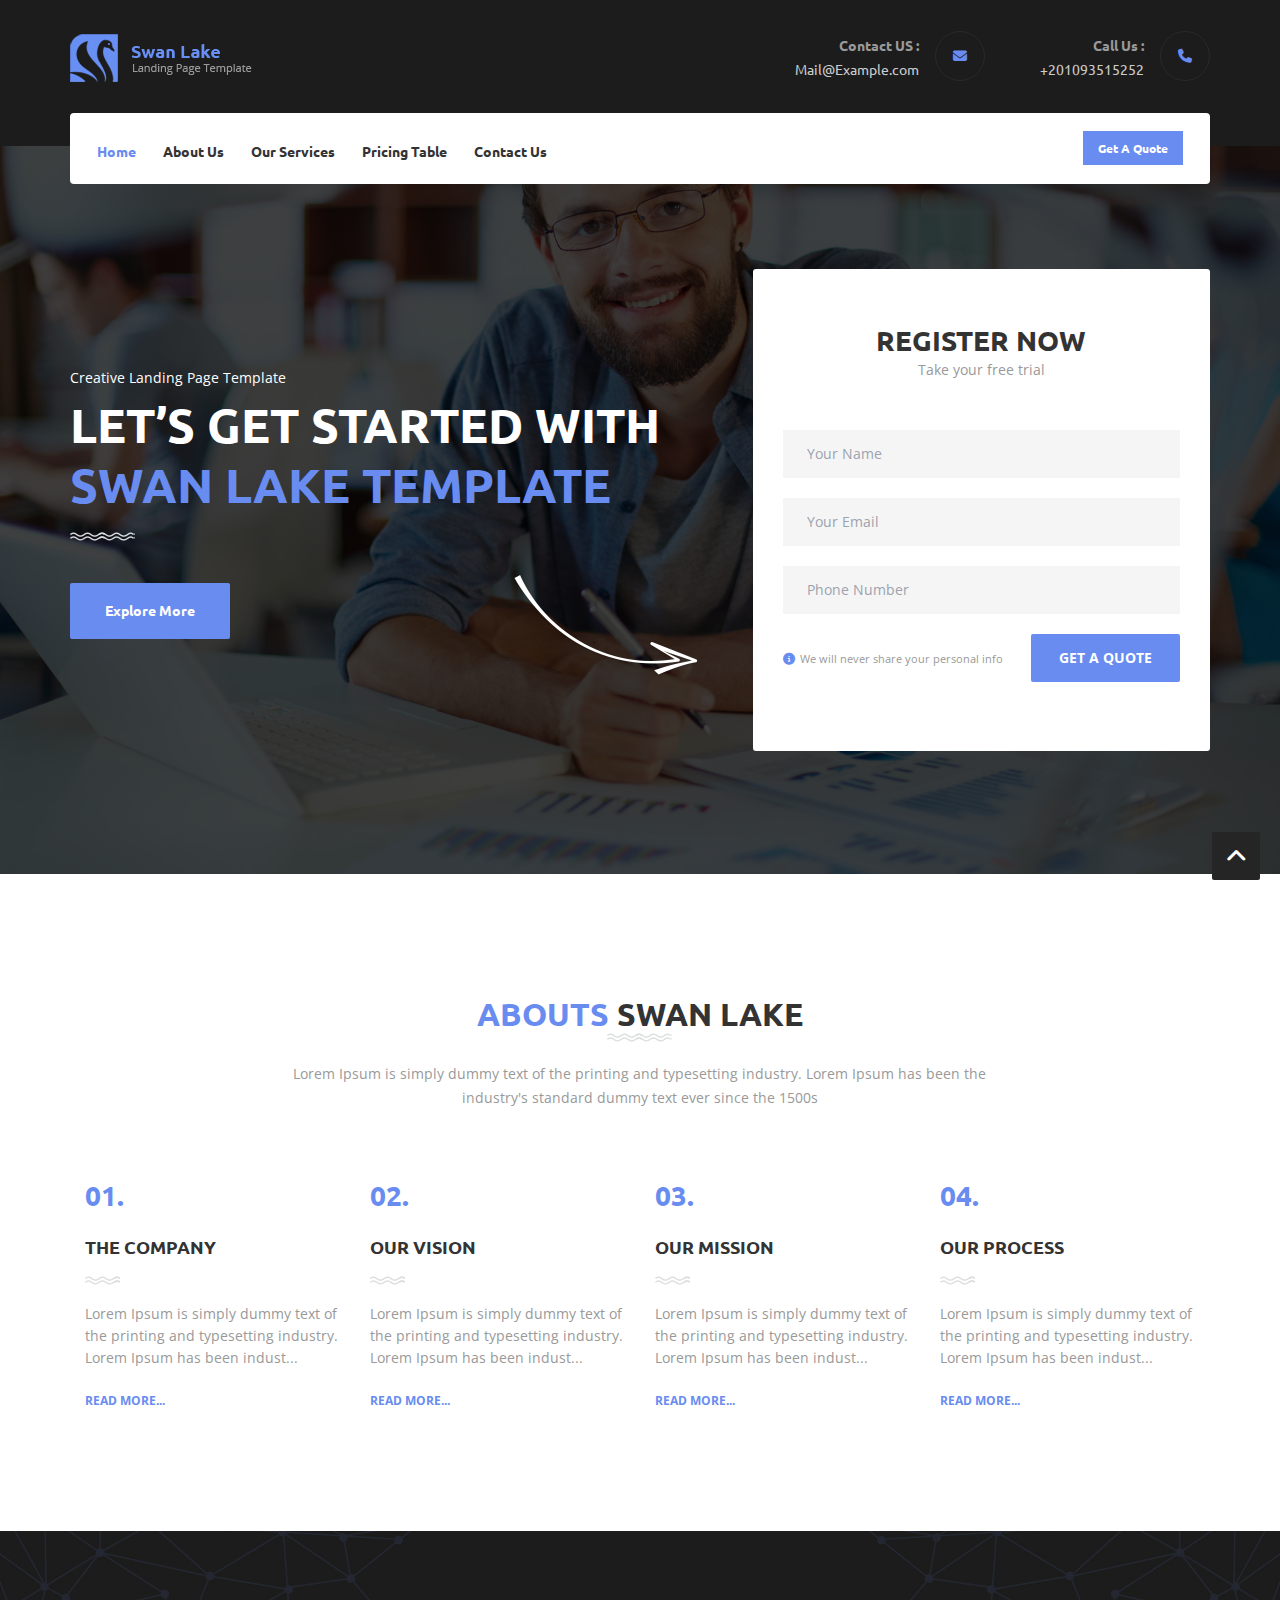
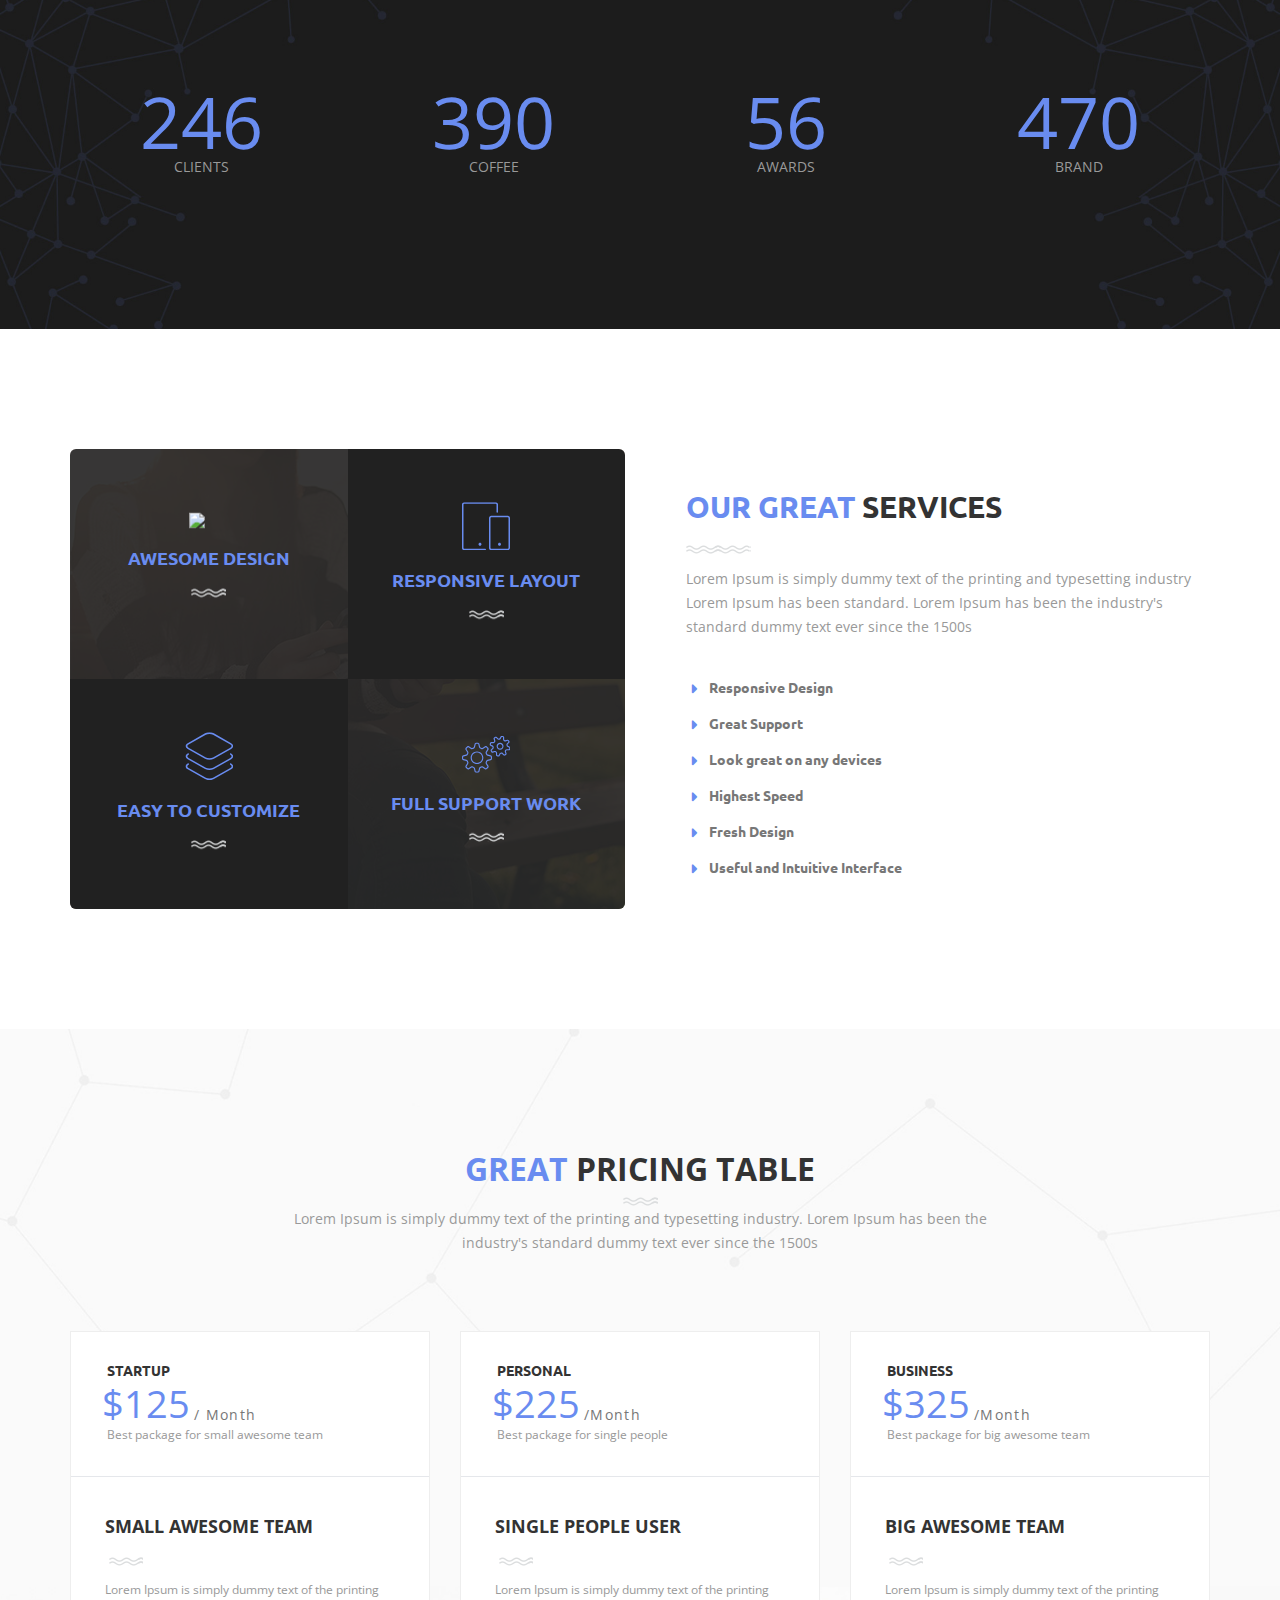
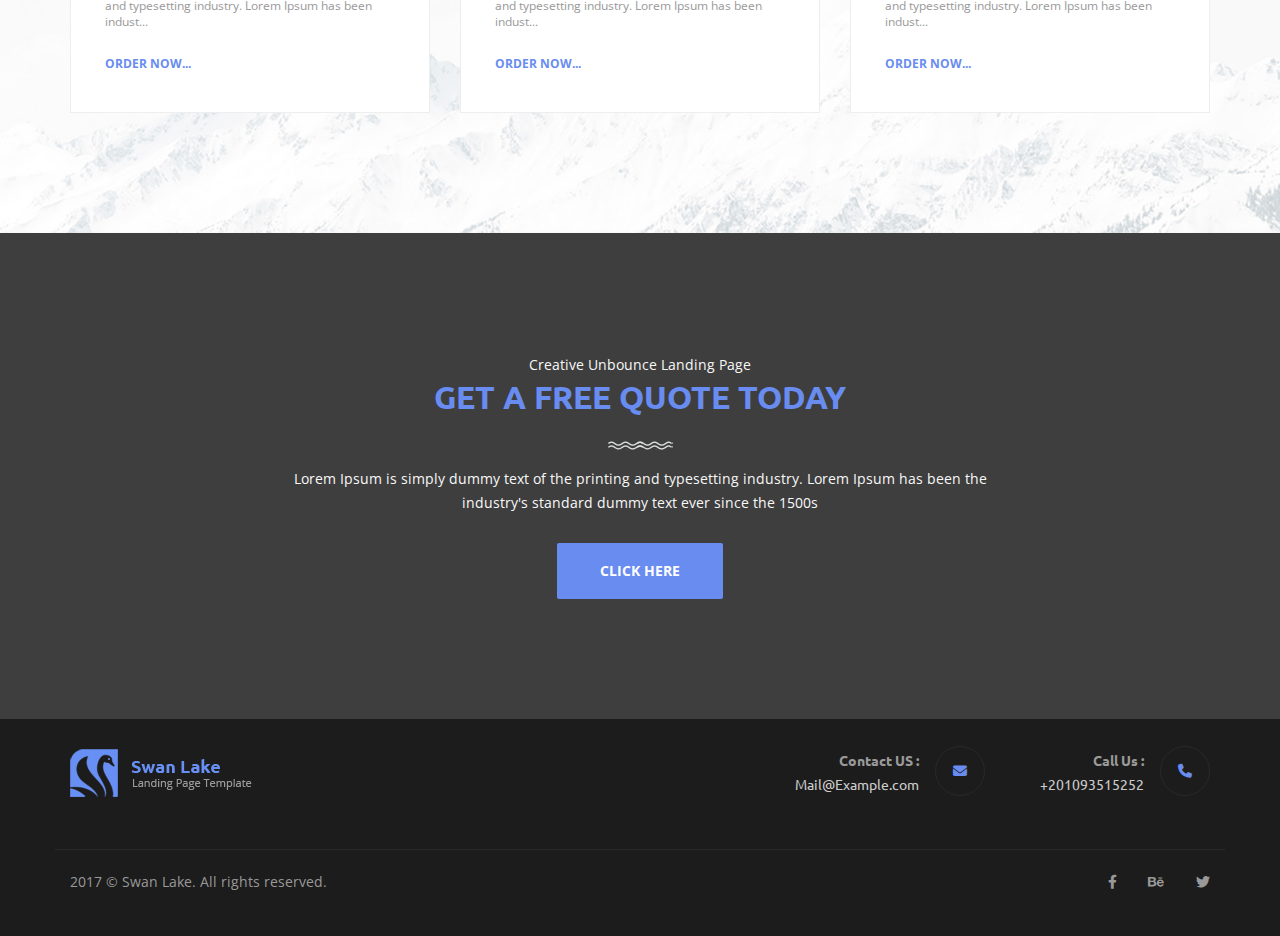
==== index.html @ c81746c4 "first commit" ====
<!DOCTYPE html>
<html lang="en">
<head>
    <meta charset="UTF-8">
    <meta http-equiv="X-UA-Compatible" content="IE=edge">
    <meta name="viewport" content="width=device-width, initial-scale=1.0">
    <link rel="stylesheet" href="https://fonts.googleapis.com/css?family=Open+Sans:400,600,700%7cUbuntu:400,700">
    <link rel="stylesheet" href="style/tailwindcss.css">
    <link rel="stylesheet" href="./fontasome/css/all.min.css">
    <title>Document</title>
    <style>
        /* .container{
        width: 77%;
        margin: 0 auto;

    }  */
    @media (min-width: 992px){
        .container{
            width: 970px;
        }
    }
    @media (min-width: 1200px){
.container {
    width: 1170px;
}
}
         #section1 {
            background-image: url(./images/background.jpg);
            background-size: cover;
            background-repeat: no-repeat;
            background-position: center;
            background-attachment: fixed;
        }
        .divider{
            background-image: url(./images/divider2.png);
            /* width: 65px;
            height: 10px;
            display: block; */
        }
        #span{
            background-image: url(./images/arrow.png);
            background-size: cover;
            background-repeat: no-repeat;
            background-position: center;
            
        }
        #div1 {
            background-image: url(./images/img04.jpg);
            background-size: cover;
            background-repeat: no-repeat;
            background-position: center;
        }
        #sec4{
            background-image: url('./images/img03.jpg');

        }
        #section5{
            background-image: url(./images/img02.jpg);
            background-size: cover;
            background-repeat: no-repeat;
            background-position: center;
        }
        #section6{
            background-image: url(./images/img01.jpg);
            background-size: cover;
            background-repeat: no-repeat;
            background-position: center;
            
        }
          li:hover .box {
	
	transform: translateY(-67%);
}

li:hover .icoomn{
	opacity: 0;
	
	transform: translateY(-62%);
}

 li:hover .boxp {
	opacity: 1;
	
	transform: translateY(0);
}

    </style>
</head>
<body>
    <header class="md:relative z-[2] md:pt-[34px]  md:pb-28  bg-hedercolor fixed top-0 left-0 right-0  py-5 ">
<div class="container   mx-auto px-[15px]    ">
    <div class="mx-[-15px]">
        <div  class="md:w-1/3 w-full relative px-[15px] float-left ">
            <div class="float-left">
                <a class="text-color1"><img src="./images/logo.png" class="max-w-full h-auto"></a>
            </div>
            <a href="" id="navicon" class="inline-block w-[45px] h-[40px] mt-[10px] text-2xl rounded-sm text-center border border-solid border-color7 transition-all float-right text-color1  md:hidden">
                <i class="fa fa-bars"></i>
            </a>
           
        </div>
        <div class="w-2/3 relative px-[15px] float-left ">
            <ul class="text-right font-Ubuntu m-0 pl-0 hidden md:block">
                <li class="relative pr-[8.8%] pl-[7%] inline-block">
                    <p 
                    class="w-[50px] h-[50px] absolute right-0 top-[-3px]   rounded-[560%] border-[1px] border-solid border-[#292929] text-center pt-3 ">
                    <i class="fa fa-envelope main-color text-color1 "> </i></p>

                <p class="text-color2 font-bold">Contact US :</p>
                <a href="mailto:Mail@Example.com" class="text-color3">Mail@Example.com</a>
                    
                    
                </li>
                <li class="relative pr-[8.8%] pl-[7%] inline-block">
                    <p
                                class="w-[50px] h-[50px] rounded-[560%] border-[1px] border-solid border-[#292929] absolute right-0 top-[-3px] text-center pt-3">
                                <i class="fa fa-phone main-color text-color1   "></i></p>

                            <p class="text-color2 font-bold">Call Us :</p>
                            <a href="tel:+201093515252" class="text-color3">+201093515252</a>
                </li>
            </ul>
        </div>
    </div>
</div>
<nav class="absolute left-0 right-0 bottom-[-38px]  transition-all font-Ubuntu hidden md:block ">
    <div class="container mx-auto px-[15px] ">
        <div class="mx-[-15px] ">
            <div class="float-left w-[100%]  relative px-[15px]  ">
                <ul
                    class="bg-color4 py-5  m-0 flex flex-nowrap  text-[14px] font-bold rounded-[4px] overflow-hidden ">
                    <li class="text-color1 pt-[7px] pl-[27px] "><a href="#"
                            class="transition-all bg-transparent">Home</a></li>
                    <li class="pt-[7px] pl-[27px] text-color5 hover:text-color1"><a href="#sect2">About Us</a></li>
                    <li class="pt-[7px] pl-[27px] text-color5 hover:text-color1"><a href="#section4">Our Services</a></li>
                    <li class="pt-[7px] pl-[27px] text-color5 hover:text-color1"><a href="#section5">Pricing Table</a></li>
                    <li class="pt-[7px] pl-[27px] text-color5 hover:text-color1"><a href="mailto:Mail@Example.com"
                            class="">Contact Us</a></li>
                    <button class="ml-auto mr-[27px] text-[12px] rounded-sm  text-color4 hover:text-color1"><a href="#"
                            class="px-[15px] py-[9px] bg-color1 hover:bg-black transition-all">Get A Quote</a></button>
                </ul>
            </div>
        </div>
    </div>
</nav>

<nav id="mobilemenu" class="hidden absolute left-[-15px] right-[-15px] bottom-auto top-full h-[300px] transition-all font-Ubuntu overflow-y-auto  max-h-screen overflow-hidden ">
    <div class="  px-[15px] ">
        <div class="mx-[-15px] ">
            <div class="float-left w-[100%]  relative px-[15px]  ">
                <ul
                    class="bg-color4     text-[14px] font-bold  overflow-hidden ">
                    <li class="text-[#698cf0] mb-5 "><a href="#"
                            class="transition-all bg-transparent py-3 px-5">Home</a></li>
                    <li class="block align-middle text-color5 mb-5"><a href="" class="py-3 px-5">About Us</a></li>
                    <li class="block align-middle text-color5 mb-5"><a href="" class="py-3 px-5">Our Services</a></li>
                    <li class="block align-middle text-color5 mb-5"><a href="" class="py-3 px-5">Pricing Table</a></li>
                    <li class="block align-middle text-color5 mb-5"><a href="mailto:Mail@Example.com"
                            class="py-3 px-5">Contact Us</a></li>
                    <button class=" w-full text-[12px] uppercase rounded-sm  text-color4 hover:text-color1 block"><a href="#"
                            class="px-[15px] py-[9px] bg-color1 hover:bg-black transition-all block rounded-sm">Get A Quote</a></button>
                </ul>
            </div>
        </div>
    </div>
</nav>
                 
    </header>
    <script>
        const but = document.getElementById('navicon');
        const menu = document.getElementById('mobilemenu');
        but.addEventListener('click', () => {
            menu.classList.toggle('hidden');
        });
    </script>
        <main class="w-full overflow-hidden relative ">
            <section id="section1" class=" relative md:py-[220px] pb-[90px] pt-44 overflow-hidden ">
                <span class=" absolute top-0 right-0 bottom-0 left-0 opacity-75 pointer-events-none bg-[#000] "></span>
                <div class="container mx-auto   px-[15px]  block">
                    <div class="mx-[-15px] ">
                        <div class=" md:w-[58.3333333333%] w-[100%] relative px-[15px] float-left ">
                            <span class="mb-1  text-white block">Creative Landing Page Template</span>
                            <h1 class="uppercase mb-[18px]  text-white font-Ubuntu md:text-[48px] font-bold md:leading-[60px] leading-10">Let’s get started with <span
                                    class="text-color1">Swan Lake Template</span> </h1>
                             <span class="divider  align-top h-[10px] w-[65px] mb-[41px] inline-block"></span> 
                        <button class="block h-14 w-40 bg-color1 hover:bg-black rounded-sm " ><a href="#" class="    text-color4  font-bold font-Ubuntu ">Explore More</a></button>
                            
                            <span id="span"  class="md:block hidden absolute right-[40px] bottom-[-39px] w-[185px] h-[103px] "></span>  
                        </div>

                    
                
                <div class="md:w-[41.6666666667%] w-full   px-[15px]  float-left relative  ">
                    <section id="section2"
                        class=" mt-[80px]  pt-10 pb-12 px-5 rounded-[3px] text-center bg-color4 md:pt-[56px] md:pb-[69px] md:px-[30px]  md:my-[-97px]">
                        <h2 class="uppercase  font-Ubuntu mb-[3px] text-[28px] leading-[30px] text-color5 font-bold">
                            register now</h2>
                        <span class="mb-12 block">Take your free trial</span>
                        <form action="" class="text-start ">
                            <fieldset>
                                <div class="mb-5"><input type="text" placeholder="Your Name" id="name"
                                        class="outline-none h-12 text-color2 py-2 px-6 bg-color6 border-[#eee] w-full">
                                </div>
                                <div class="mb-5"><input type="email" id="email" placeholder="Your Email"
                                        class="outline-none h-12 text-color2 py-2 px-6 bg-color6 border-[#eee] w-full">
                                </div>
                                <div class="mb-5"><input type="tel" id="phone" placeholder="Phone Number"
                                        class="outline-none h-12 text-color2 py-2 px-6 bg-color6 border-[#eee] w-full">
                                </div>
                                <!-- <div class="text-[11px] relative font-600 mb-5 bg-color1 pt-[15px] pr-[5px] pb-[13px] pl-[50px] text-color4">
                                    Thank you for your submission :)
                                </div> -->
                                <span class="pb-[10px] md:pb-[5px] text-[11px] block md:float-left md:pt-[16px] "><i
                                        class="fa fa-info-circle main-color text-[12px] mr-0.5 text-color1"></i> We will
                                    never share your personal info</span>
                                <button
                                    class="float-right py-3 px-7  opacity-100 bg-color1 hover:bg-black text-color4 rounded-sm font-bold md:inline-block"><a
                                        href="#">GET A QUOTE</a></button>
    
    
    
                            </fieldset>
                        </form>
                    
                    </section>
                </div>
                    </div>
                </div>

            </section>
            <section  id="sect2" class="pb-[60px] pt-[120px]">
                <div class="container mx-auto px-[15px]">
                    <div class="mb-[76px] mx-[-15px]  ">
                        <div class="md:w-[67%] w-full mx-auto relative px-[15px] text-center min-h-[1] ">
                            <h2 class="mb-[18px] uppercase text-color1  font-bold font-Ubuntu ">abouts<span class=" text-color5"> Swan
                                    LAke</span></h2>
                            <span class="divider mx-auto mb-[19px] block mt-[-19px]  w-[65px] h-[10px]"></span>
                            <p class="text-color2 font-sans">Lorem Ipsum is simply dummy text of the printing and
                                typesetting industry. Lorem Ipsum has been the industry's standard dummy text ever since the
                                1500s</p>
                        </div>
                    </div>
                    <div class="px-[-15px] flex flex-wrap md:flex-nowrap">
                        <div class="md:w-1/4 w-full  leading-[22px] pb-[60px] relative px-[15px]">
                            <span
                                class="block mb-[34px] font-bold text-[28px] leading-[17px] font-Ubuntu text-color1">01.</span>
                            <span
                                class="block mb-[19px] text-color5 font-bold text-[18px] leading-[20px] font-Ubuntu uppercase">the
                                company</span>
                            <span class="divider w-[35px] h-[10px] mb-[17px] block"></span>
                            <p class="mb-[20px] text-color2 font-sans">Lorem Ipsum is simply dummy text of the printing and
                                typesetting industry. Lorem Ipsum has been indust...</p>
                            <a href="#" class="text-color1 font-bold text-[12px] leading-[20px] uppercase ">READ MORE...</a>
                        </div>
                        <div class="md:w-1/4 w-full  leading-[22px] pb-[60px] relative px-[15px]">
                            <span
                                class="block mb-[34px] font-bold text-[28px] leading-[17px] font-Ubuntu text-color1">02.</span>
                            <span
                                class="block mb-[19px] text-color5 font-bold text-[18px] leading-[20px] font-Ubuntu uppercase">our
                                vision</span>
                                <span class="divider w-[35px] h-[10px] mb-[17px] block"></span>
                            <p class="mb-[20px] text-color2 font-sans">Lorem Ipsum is simply dummy text of the printing and
                                typesetting industry. Lorem Ipsum has been indust...</p>
                            <a href="#" class="text-color1 font-bold text-[12px] leading-[20px] uppercase">READ MORE...</a>
                        </div>
                        <div class="md:w-1/4 w-full  leading-[22px] pb-[60px] relative px-[15px]">
                            <span
                                class="block mb-[34px] font-bold text-[28px] leading-[17px] font-Ubuntu text-color1">03.</span>
                            <span
                                class="block mb-[19px] text-color5 font-bold text-[18px] leading-[20px] font-Ubuntu uppercase">Our
                                mission</span>
                                <span class="divider w-[35px] h-[10px] mb-[17px] block"></span>
                            <p class="mb-[20px] text-color2 font-sans">Lorem Ipsum is simply dummy text of the printing and
                                typesetting industry. Lorem Ipsum has been indust...</p>
                            <a href="#" class="text-color1 font-bold text-[12px] leading-[20px] uppercase ">READ MORE...</a>
                        </div>
                        <div class="md:w-1/4 w-100%  leading-[22px] pb-[60px] relative px-[15px]">
                            <span
                                class="block mb-[34px] font-bold text-[28px] leading-[17px] font-Ubuntu text-color1">04.</span>
                            <span
                                class="block mb-[19px] text-color5 font-bold text-[18px] leading-[20px] font-Ubuntu uppercase">our
                                process</span>
                                <span class="divider w-[35px] h-[10px] mb-[17px] block"></span>
                            <p class="mb-[20px] text-color2 font-sans">Lorem Ipsum is simply dummy text of the printing and
                                typesetting industry. Lorem Ipsum has been indust...</p>
                            <a href="#" class="text-color1 font-bold text-[12px] leading-[20px] uppercase">READ MORE...</a>
                        </div>
                    </div>
                </div>
            </section>
            <div id="div1" class=" text-center  py-[120px]">
                <div class="container mx-auto px-[15px] pt-[30px]">
                    <div class="mx-[-15px] flex flex-wrap md:flex-nowrap">
                        <div class=" md:w-1/4 w-full pb-[30px]">
                            <span class="block md:text-[72px] text-5xl md:leading-[80px] leading-[60px] mb-[-6px] text-color1">246</span>
                            <span class="block uppercase">clients</span>
                        </div>
                        <div class="md:w-1/4 w-full  pb-[30px]">
                            <span class="block md:text-[72px] text-5xl md:leading-[80px] leading-[60px] mb-[-6px] text-color1">390</span>
                            <span class="block uppercase">coffee</span>
                        </div>
                        <div class="md:w-1/4 w-full pb-[30px]">
                            <span class="block md:text-[72px] text-5xl md:leading-[80px] leading-[60px] mb-[-6px] text-color1">56</span>
                            <span class="block uppercase">Awards</span>
                        </div>
                        <div class="md:w-1/4 w-full pb-[30px]">
                            <span class="block md:text-[72px] text-5xl md:leading-[80px] leading-[60px] mb-[-6px] text-color1">470</span>
                            <span class="block uppercase">Brand</span>
                        </div>
                    </div>
                </div>
            </div>
            <section id="section4" class="pt-[120px] pb-[60px] overflow-hidden">
                <div class="container mx-auto px-[15px]  ">
                    <div class="mx-[-15px] ">
                        <div class="md:w-1/2 w-full float-right pb-16  ">
                            <div class="pl-[8.5%] md:pt-10 md:pl-[7.8%]  ">
                                <header class="mb-[37px] ">
                                    <h2 class="mb-5 uppercase text-color5 font-Ubuntu text-3xl font-700 "><span class="text-color1">our Great</span> services</h2>
                                    <span class="divider  mb-3 block  w-[65px] h-[10px]"></span>
                                    <p class="text-[#999] font-[14px] leading-[1.714] font-Open Sans">Lorem Ipsum is simply dummy text of the printing and typesetting industry Lorem Ipsum has been standard. Lorem Ipsum has been the industry's standard dummy text ever since the 1500s</p>
                                    
                                </header>
                                <ul class="text-[#777] font-bold font-Ubuntu mb-3 ">
                                    <li class="text-[#777] font-bold font-Ubuntu mb-3"><i class="fa fa-caret-right main-color mr-3 ml-1 align-middle text-color1"></i>Responsive Design</li>
                                    <li class="text-[#777] font-bold font-Ubuntu mb-3"><i class="fa fa-caret-right main-color mr-3 ml-1 align-middle text-color1"></i>Great Support</li>
                                    <li class="text-[#777] font-bold font-Ubuntu mb-3"><i class="fa fa-caret-right main-color mr-3 ml-1 align-middle text-color1"></i>Look great on any devices</li>
                                    <li class="text-[#777] font-bold font-Ubuntu mb-3"><i class="fa fa-caret-right main-color mr-3 ml-1 align-middle text-color1"></i>Highest Speed</li>
                                    <li class="text-[#777] font-bold font-Ubuntu mb-3"><i class="fa fa-caret-right main-color mr-3 ml-1 align-middle text-color1"></i>Fresh Design</li>
                                    <li class="text-[#777] font-bold font-Ubuntu mb-3"><i class="fa fa-caret-right main-color mr-3 ml-1 align-middle text-color1"></i>Useful and Intuitive Interface</li>
                                </ul>
                            </div>
                        </div>
                        <div class="w-full md:w-1/2 pb-[60px] relative px-[15px] float-left ">
                            <ul id="sec4"  class="rounded-md overflow-hidden md:grid md:grid-cols-2">
                                <li class="bg-bageground1 w-full h-[230px] relative overflow-hidden float-left">
                                    <div class="box absolute left-0 right-0 top-1/2 translate-y-[-32%] transition-all duration-[3s] text-center ">
                                        <img src="./images/document.svg" class="w-10 mx-auto mb-4 icoomn" >
                                        <span class="block text-color1 font-bold font-Ubuntu text-lg uppercase mb-4 ">Awesome Design</span>
                                        <span class="divider w-[35px] h-[10px] mx-auto block"></span>
                                        <p class="text-[#777] max-w-[90%]  mt-[15px] mx-auto leading-5 translate-y-1/2 opacity-0 boxp ">Lorem ipsum dolor sit amet, consectetur adipiscing elit, sed do eiusmod ever since the 1500s.</p>
    
    
                                    </div>
                                </li>
                                <li class="bg-bageground2 w-full h-[230px] relative overflow-hidden hover:cursor-pointer">
                                    <div class="box absolute left-0 right-0 top-1/2  translate-y-[-32%] transition-all duration-[3s] text-center  ">
                                        <img src="./images/mobile.svg" class="w-12 mx-auto mb-4 icoomn" >
                                        <span class="block text-color1 font-bold font-Ubuntu text-lg uppercase mb-4">Responsive Layout</span>
                                        <span class="divider w-[35px] h-[10px] mx-auto block"></span>
                                        <p class="text-[#777] max-w-[90%]  mt-[15px] mx-auto leading-5 translate-y-1/2 opacity-0 boxp">Lorem ipsum dolor sit amet, consectetur adipiscing elit, sed do eiusmod ever since the 1500s.</p>
                                        
    
                                    </div>
                                </li>
                                <li class="bg-bageground2 w-full h-[230px] relative overflow-hidden">
                                    <div class="box absolute left-0 right-0 top-1/2 translate-y-[-32%] transition-all duration-[3s] text-center  ">
                                        <img src="./images/layers1.svg" class="w-12 mx-auto mb-4 icoomn " >
                                        <span class="block text-color1 font-bold font-Ubuntu text-lg uppercase mb-4">Easy to Customize</span>
                                        <span class="divider w-[35px] h-[10px] mx-auto block"></span>
                                        <p class="text-[#777] max-w-[90%]  mt-[15px] mx-auto leading-5 opacity-0 translate-y-1/2 boxp ">Lorem ipsum dolor sit amet, consectetur adipiscing elit, sed do eiusmod ever since the 1500s.</p>
                                        
    
                                    </div>
                                </li>
                                <li class="bg-bageground1   w-full h-[230px] relative overflow-hidden">
                                    <div class="box absolute left-0 right-0 top-1/2   translate-y-[-32%] transition-all duration-[3s] text-center  ">
                                        <img src="./images/gears.svg" class="w-12 mx-auto mb-4 icoomn" >
                                        <span class="block text-color1 font-bold font-Ubuntu text-lg uppercase mb-4 ">Full Support work</span>
                                        <span class="divider w-[35px] h-[10px] mx-auto block"></span>
                                        <p class="text-[#777] max-w-[90%] translate-y-1/2  opacity-0 mt-[15px] mx-auto leading-5 boxp ">Lorem ipsum dolor sit amet, consectetur adipiscing elit, sed do eiusmod ever since the 1500s.</p>
                                        
                                    </div>
                                </li>
    
                            </ul>
                        </div>
                    </div>
                </div>
            </section> 
            <section id="section5" class="pt-[120px] pb-[60px] overflow-hidden block">
                <div class="container mx-auto px-[15px]  ">
                    <header  class="mx-[-15px] mb-[76px]">
                        <div class="w-full text-center relative px-[15px] md:w-2/3 md:mx-auto">
                            <h2 class="mb-[18px] text-color5 uppercase"><span class="text-color1">Great</span> Pricing Table</h2>
                            <span class="mx-auto divider w-[35px] h-[10px]  block mt-[-10px]"></span>
                            <p class="text-color2 font-sans text-[14px]">Lorem Ipsum is simply dummy text of the printing and typesetting industry. Lorem Ipsum has been the industry's standard dummy text ever since the 1500s</p>
                        </div>
                    </header>
                    <div class="mx-[-15px]">
                        <div  class="pb-[60px] w-full relative px-[15px] float-left  md:w-1/3">
                            <div class="bg-color4 border-[1px] border-solid border-[#eee]">
                                
                                    <header class="text-xs text-[#777] pt-[30px] px-[10%] pb-[33px]">
                                        <strong class="text-color5 block text-[14px] uppercase font-bold font-Ubuntu">Startup</strong>
                                        <span class="block text-[14px] mb-1"><span class="text-[38px] leading-[50px] inline-block align-middle mr-1 mb-[-5px] ml-[-5px] text-color1" >$125</span><span class="align-bottom inline-block tracking-widest text-[14px]"> / Month</span></span>
                                        <p class="text-color2">Best package for small awesome team</p>
                                    </header>
                                <div class="border-t-[1px] border-solid border-top-[#eee] leading-[22px] py-[38px] px-[9.4%]">
                                    <h3 class="mb-5">Small awesome team</h3>
                                    <span  class="divider mb-[15px] ml-1 w-[34px] h-[10px] block leading-[22px]"></span>
                                    <p class="text-color2 text-xs mb-[22px]" >Lorem Ipsum is simply dummy text of the printing and typesetting industry. Lorem Ipsum has been indust...</p>
                                    <a href="#popup1" class="text-color1 font-bold text-[12px] leading-[20px] uppercase">order now...</a>
                                </div>
                                
                                
                            </div>
                        </div>
                        <div class="pb-[60px] w-full relative px-[15px] float-left  md:w-1/3">
                            <div class="bg-color4 border-[1px] border-solid border-[#eee]">
                                
                                    <header class="text-xs text-[#777] pt-[30px] px-[10%] pb-[33px]">
                                        <strong class="text-color5 block text-[14px] uppercase font-bold font-Ubuntu">personal</strong>
                                        <span class="block text-[14px] mb-1"><span class="text-[38px] leading-[50px] inline-block align-middle mr-1 mb-[-5px] ml-[-5px] text-color1">$225</span><span class="align-bottom inline-block tracking-widest text-[14px]"> /Month</span></span>
                                        <p  class="text-color2">Best package for single people</p>
                                    </header>
                                <div class="border-t-[1px] border-solid border-top-[#eee] leading-[22px] py-[38px] px-[9.4%]">
                                    <h3 class="mb-5">single people User</h3>
                                    <span  class="divider mb-[15px] ml-1 w-[34px] h-[10px] block leading-[22px]"></span>
                                    <p class="text-color2 text-xs mb-[22px]">Lorem Ipsum is simply dummy text of the printing and typesetting industry. Lorem Ipsum has been indust...</p>
                                    <a href="#popup1" class="text-color1 font-bold text-[12px] leading-[20px] uppercase">order now...</a>
                                
                                </div>
                                
                            </div>
                        </div>
                        <div class="pb-[60px] w-full relative px-[15px] float-left md:w-1/3 ">
                            <div class="bg-color4 border-[1px] border-solid border-[#eee]" >
                                
                                    <header class="text-xs text-[#777] pt-[30px] px-[10%] pb-[33px]">
                                        <strong class="text-color5 block text-[14px] uppercase font-bold font-Ubuntu">Business</strong>
                                        <span class="block text-[14px] mb-1"><span class="text-[38px] leading-[50px] inline-block align-middle mr-1 mb-[-5px] ml-[-5px] text-color1">$325</span><span class="align-bottom inline-block tracking-widest text-[14px]"> /Month</span></span>
                                        <p  class="text-color2">Best package for big awesome team</p>
                                    </header>
                                <div class="border-t-[1px] border-solid border-top-[#eee] leading-[22px] py-[38px] px-[9.4%]">
                                    <h3 class="mb-5">big awesome team</h3>
                                    <span  class="divider mb-[15px] ml-1 w-[34px] h-[10px] block leading-[22px]"></span>
                                    <p class="text-color2 text-xs mb-[22px]">Lorem Ipsum is simply dummy text of the printing and typesetting industry. Lorem Ipsum has been indust...</p>
                                    <a href="#popup1" class="text-color1 font-bold text-[12px] leading-[20px] uppercase">order now...</a>
                                
                                </div>
                                
                            </div>
                        </div>
                    </div>
                </div>
            </section>
            <section id="section6" class="bg-[#f8f8f8] text-[#f8f8f8]  relative py-[120px] bg-fixed overflow-hidden ">
                <span class=" absolute top-0 right-0 bottom-0 left-0 opacity-75 pointer-events-none bg-black "></span>
                <div  class="container mx-auto px-[15px] ">
                    <div class="mx-[-15px]">
                        <div class="relative px-[15px] md:w-4/6  text-center min-h-[1px] md:float-left md:left-[16.6666666667%]">
                            <span class="text-center block  text-[14px]">Creative Unbounce Landing Page</span>
                            <h2 class="uppercase text-center font-Ubuntu mb-6 ">get a free Quote today</h2>
                            <span class="divider mx-auto mb-4 w-[65px] h-[10px]  text-center block"></span>
                            <p class="mb-[28px]">Lorem Ipsum is simply dummy text of the printing and typesetting industry. Lorem Ipsum has been the industry's standard dummy text ever since the 1500s</p>
                            <button class="py-[16px] px-[43px] bg-color1 hover:bg-black  text-color4 rounded-sm font-bold uppercase overflow-visible transition-all "><a href="#">Click here</a></button>
    
                        </div>
                    </div>
                </div>
            </section> 
        </main>
<footer class="w-full overflow-hidden relative py-[30px] bg-[#1c1c1c]">
    <div class="container mx-auto px-[15px]">
        <div class="mx-[-15px]">
            <div  class="md:w-1/3 w-full relative px-[15px] float-left ">
                <div class="float-left md:pr-[8.8%]">
                    <a class="text-color1"><img src="./images/logo.png" class="max-w-full h-auto"></a>
                </div>
               
               
            </div>
            <div class="w-2/3 relative px-[15px] float-left ">
                <ul class="md:text-right text-left font-Ubuntu m-0 md:pl-0 pt-10 md:pb-0 md:pt-0 pb-3">
                    <li class="relative md:pr-[8.8%] md:pl-[7%] px-[70px] pb-5 inline-block ">
                        <p
                        class="w-[50px] h-[50px] absolute md:right-0 left-0 right-auto  md:left-auto top-[-3px]   rounded-[560%] border-[1px] border-solid border-[#292929] text-center pt-3  ">
                        <i class="fa fa-envelope main-color text-color1 "> </i></p>
    
                    <p class="text-color2 font-bold">Contact US :</p>
                    <a href="mailto:Mail@Example.com" class="text-color3">Mail@Example.com</a>
                        
                        
                    </li>
                    <li class="relative md:pr-[8.8%] md:pl-[7%]   px-[70px] pb-5 inline-block">
                        <p
                                    class="w-[50px] h-[50px] rounded-[560%] border-[1px] md:left-auto border-solid border-[#292929] absolute md:right-0 left-0 right-auto top-[-3px] text-center pt-3">
                                    <i class="fa fa-phone main-color text-color1   "></i></p>
    
                                <p class="text-color2 font-bold">Call Us :</p>
                                <a href="tel:+201093515252" class="text-color3">+201093515252</a>
                    </li>
                </ul>
            </div>
        </div>

    </div>
    <div class="container mx-auto px-[15px] ">
     <div class="mx-[-15px]">
         <div class="w-full md:w-[50%] md:mt-8 pt-5 md:border-t border-solid border-[#292929] float-left relative px-[15px] inline-block">
                <p class="mb-3">2017 © Swan Lake. All rights reserved.</p>
                
         </div>
            <div class="w-full md:w-[50%] md:mt-8 pt-5 md:border-t border-solid border-[#292929] float-left relative px-[15px]  md:block hidden">
                <ul class="     text-right">
                    <li class="pl-[5%] inline-block"><a href="#" class=" hover:opacity-[3]  transition-all"><i class="fa-brands fa-facebook-f  inline-block hover:text-color4"></i> </a></li>
                        <li class="pl-[5%] inline-block"><a href="#" class=" hover:opacity-[3]  transition-all"><i class="fa-brands fa-behance  inline-block hover:text-color4"></i> </a></li>
                        <li class="pl-[5%] inline-block"><a href="#" class=" hover:opacity-[3]  transition-all"><i class="fa-brands fa-twitter  inline-block hover:text-color4"></i> </a></li>
                </ul>
            </div>
            
          
        </div>
        
    </div>



</footer>
        <span class="fa fa-angle-up opacity-100 fixed bottom-0 right-5 w-12 text-white h-12 z-[9999] text-2xl leading-[47px] translate-y-[-20px] pt-3 text-center rounded-sm bg-[#252525] inline-block"></span>
    
        

</body>
</html>
---- style/tailwindcss.css ----
/*
! tailwindcss v3.2.4 | MIT License | https://tailwindcss.com
*/

/*
1. Prevent padding and border from affecting element width. (https://github.com/mozdevs/cssremedy/issues/4)
2. Allow adding a border to an element by just adding a border-width. (https://github.com/tailwindcss/tailwindcss/pull/116)
*/

*,
::before,
::after {
  box-sizing: border-box;
  /* 1 */
  border-width: 0;
  /* 2 */
  border-style: solid;
  /* 2 */
  border-color: #e5e7eb;
  /* 2 */
}

::before,
::after {
  --tw-content: '';
}

/*
1. Use a consistent sensible line-height in all browsers.
2. Prevent adjustments of font size after orientation changes in iOS.
3. Use a more readable tab size.
4. Use the user's configured `sans` font-family by default.
5. Use the user's configured `sans` font-feature-settings by default.
*/

html {
  line-height: 1.5;
  /* 1 */
  -webkit-text-size-adjust: 100%;
  /* 2 */
  -moz-tab-size: 4;
  /* 3 */
  -o-tab-size: 4;
     tab-size: 4;
  /* 3 */
  font-family: ui-sans-serif, system-ui, -apple-system, BlinkMacSystemFont, "Segoe UI", Roboto, "Helvetica Neue", Arial, "Noto Sans", sans-serif, "Apple Color Emoji", "Segoe UI Emoji", "Segoe UI Symbol", "Noto Color Emoji";
  /* 4 */
  font-feature-settings: normal;
  /* 5 */
}

/*
1. Remove the margin in all browsers.
2. Inherit line-height from `html` so users can set them as a class directly on the `html` element.
*/

body {
  margin: 0;
  /* 1 */
  line-height: inherit;
  /* 2 */
}

/*
1. Add the correct height in Firefox.
2. Correct the inheritance of border color in Firefox. (https://bugzilla.mozilla.org/show_bug.cgi?id=190655)
3. Ensure horizontal rules are visible by default.
*/

hr {
  height: 0;
  /* 1 */
  color: inherit;
  /* 2 */
  border-top-width: 1px;
  /* 3 */
}

/*
Add the correct text decoration in Chrome, Edge, and Safari.
*/

abbr:where([title]) {
  -webkit-text-decoration: underline dotted;
          text-decoration: underline dotted;
}

/*
Remove the default font size and weight for headings.
*/

h1,
h2,
h3,
h4,
h5,
h6 {
  font-size: inherit;
  font-weight: inherit;
}

/*
Reset links to optimize for opt-in styling instead of opt-out.
*/

a {
  color: inherit;
  text-decoration: inherit;
}

/*
Add the correct font weight in Edge and Safari.
*/

b,
strong {
  font-weight: bolder;
}

/*
1. Use the user's configured `mono` font family by default.
2. Correct the odd `em` font sizing in all browsers.
*/

code,
kbd,
samp,
pre {
  font-family: ui-monospace, SFMono-Regular, Menlo, Monaco, Consolas, "Liberation Mono", "Courier New", monospace;
  /* 1 */
  font-size: 1em;
  /* 2 */
}

/*
Add the correct font size in all browsers.
*/

small {
  font-size: 80%;
}

/*
Prevent `sub` and `sup` elements from affecting the line height in all browsers.
*/

sub,
sup {
  font-size: 75%;
  line-height: 0;
  position: relative;
  vertical-align: baseline;
}

sub {
  bottom: -0.25em;
}

sup {
  top: -0.5em;
}

/*
1. Remove text indentation from table contents in Chrome and Safari. (https://bugs.chromium.org/p/chromium/issues/detail?id=999088, https://bugs.webkit.org/show_bug.cgi?id=201297)
2. Correct table border color inheritance in all Chrome and Safari. (https://bugs.chromium.org/p/chromium/issues/detail?id=935729, https://bugs.webkit.org/show_bug.cgi?id=195016)
3. Remove gaps between table borders by default.
*/

table {
  text-indent: 0;
  /* 1 */
  border-color: inherit;
  /* 2 */
  border-collapse: collapse;
  /* 3 */
}

/*
1. Change the font styles in all browsers.
2. Remove the margin in Firefox and Safari.
3. Remove default padding in all browsers.
*/

button,
input,
optgroup,
select,
textarea {
  font-family: inherit;
  /* 1 */
  font-size: 100%;
  /* 1 */
  font-weight: inherit;
  /* 1 */
  line-height: inherit;
  /* 1 */
  color: inherit;
  /* 1 */
  margin: 0;
  /* 2 */
  padding: 0;
  /* 3 */
}

/*
Remove the inheritance of text transform in Edge and Firefox.
*/

button,
select {
  text-transform: none;
}

/*
1. Correct the inability to style clickable types in iOS and Safari.
2. Remove default button styles.
*/

button,
[type='button'],
[type='reset'],
[type='submit'] {
  -webkit-appearance: button;
  /* 1 */
  background-color: transparent;
  /* 2 */
  background-image: none;
  /* 2 */
}

/*
Use the modern Firefox focus style for all focusable elements.
*/

:-moz-focusring {
  outline: auto;
}

/*
Remove the additional `:invalid` styles in Firefox. (https://github.com/mozilla/gecko-dev/blob/2f9eacd9d3d995c937b4251a5557d95d494c9be1/layout/style/res/forms.css#L728-L737)
*/

:-moz-ui-invalid {
  box-shadow: none;
}

/*
Add the correct vertical alignment in Chrome and Firefox.
*/

progress {
  vertical-align: baseline;
}

/*
Correct the cursor style of increment and decrement buttons in Safari.
*/

::-webkit-inner-spin-button,
::-webkit-outer-spin-button {
  height: auto;
}

/*
1. Correct the odd appearance in Chrome and Safari.
2. Correct the outline style in Safari.
*/

[type='search'] {
  -webkit-appearance: textfield;
  /* 1 */
  outline-offset: -2px;
  /* 2 */
}

/*
Remove the inner padding in Chrome and Safari on macOS.
*/

::-webkit-search-decoration {
  -webkit-appearance: none;
}

/*
1. Correct the inability to style clickable types in iOS and Safari.
2. Change font properties to `inherit` in Safari.
*/

::-webkit-file-upload-button {
  -webkit-appearance: button;
  /* 1 */
  font: inherit;
  /* 2 */
}

/*
Add the correct display in Chrome and Safari.
*/

summary {
  display: list-item;
}

/*
Removes the default spacing and border for appropriate elements.
*/

blockquote,
dl,
dd,
h1,
h2,
h3,
h4,
h5,
h6,
hr,
figure,
p,
pre {
  margin: 0;
}

fieldset {
  margin: 0;
  padding: 0;
}

legend {
  padding: 0;
}

ol,
ul,
menu {
  list-style: none;
  margin: 0;
  padding: 0;
}

/*
Prevent resizing textareas horizontally by default.
*/

textarea {
  resize: vertical;
}

/*
1. Reset the default placeholder opacity in Firefox. (https://github.com/tailwindlabs/tailwindcss/issues/3300)
2. Set the default placeholder color to the user's configured gray 400 color.
*/

input::-moz-placeholder, textarea::-moz-placeholder {
  opacity: 1;
  /* 1 */
  color: #9ca3af;
  /* 2 */
}

input::placeholder,
textarea::placeholder {
  opacity: 1;
  /* 1 */
  color: #9ca3af;
  /* 2 */
}

/*
Set the default cursor for buttons.
*/

button,
[role="button"] {
  cursor: pointer;
}

/*
Make sure disabled buttons don't get the pointer cursor.
*/

:disabled {
  cursor: default;
}

/*
1. Make replaced elements `display: block` by default. (https://github.com/mozdevs/cssremedy/issues/14)
2. Add `vertical-align: middle` to align replaced elements more sensibly by default. (https://github.com/jensimmons/cssremedy/issues/14#issuecomment-634934210)
   This can trigger a poorly considered lint error in some tools but is included by design.
*/

img,
svg,
video,
canvas,
audio,
iframe,
embed,
object {
  display: block;
  /* 1 */
  vertical-align: middle;
  /* 2 */
}

/*
Constrain images and videos to the parent width and preserve their intrinsic aspect ratio. (https://github.com/mozdevs/cssremedy/issues/14)
*/

img,
video {
  max-width: 100%;
  height: auto;
}

/* Make elements with the HTML hidden attribute stay hidden by default */

[hidden] {
  display: none;
}

* {
  margin: 0px;
  padding: 0px;
  box-sizing: border-box;
}

body {
  font-family: "Open Sans", "Helvetica Neue", Helvetica, Arial, sans-serif;
  font-size: 14px;
  line-height: 1.714;
  color: #999;
  background-color: #fff;
}

h1{
  font-size: 33px;
  font-weight: 700;
}

h2{
  color: rgb(105, 140, 240);
  font-size: 32px;
  line-height: 40px;
  font-weight: 700;
}

h3{
  color: rgb(51, 51, 51);
  font-size: 18px;
  font-weight: 700;
  text-transform: uppercase;
}

*, ::before, ::after {
  --tw-border-spacing-x: 0;
  --tw-border-spacing-y: 0;
  --tw-translate-x: 0;
  --tw-translate-y: 0;
  --tw-rotate: 0;
  --tw-skew-x: 0;
  --tw-skew-y: 0;
  --tw-scale-x: 1;
  --tw-scale-y: 1;
  --tw-pan-x:  ;
  --tw-pan-y:  ;
  --tw-pinch-zoom:  ;
  --tw-scroll-snap-strictness: proximity;
  --tw-ordinal:  ;
  --tw-slashed-zero:  ;
  --tw-numeric-figure:  ;
  --tw-numeric-spacing:  ;
  --tw-numeric-fraction:  ;
  --tw-ring-inset:  ;
  --tw-ring-offset-width: 0px;
  --tw-ring-offset-color: #fff;
  --tw-ring-color: rgb(59 130 246 / 0.5);
  --tw-ring-offset-shadow: 0 0 #0000;
  --tw-ring-shadow: 0 0 #0000;
  --tw-shadow: 0 0 #0000;
  --tw-shadow-colored: 0 0 #0000;
  --tw-blur:  ;
  --tw-brightness:  ;
  --tw-contrast:  ;
  --tw-grayscale:  ;
  --tw-hue-rotate:  ;
  --tw-invert:  ;
  --tw-saturate:  ;
  --tw-sepia:  ;
  --tw-drop-shadow:  ;
  --tw-backdrop-blur:  ;
  --tw-backdrop-brightness:  ;
  --tw-backdrop-contrast:  ;
  --tw-backdrop-grayscale:  ;
  --tw-backdrop-hue-rotate:  ;
  --tw-backdrop-invert:  ;
  --tw-backdrop-opacity:  ;
  --tw-backdrop-saturate:  ;
  --tw-backdrop-sepia:  ;
}

::backdrop {
  --tw-border-spacing-x: 0;
  --tw-border-spacing-y: 0;
  --tw-translate-x: 0;
  --tw-translate-y: 0;
  --tw-rotate: 0;
  --tw-skew-x: 0;
  --tw-skew-y: 0;
  --tw-scale-x: 1;
  --tw-scale-y: 1;
  --tw-pan-x:  ;
  --tw-pan-y:  ;
  --tw-pinch-zoom:  ;
  --tw-scroll-snap-strictness: proximity;
  --tw-ordinal:  ;
  --tw-slashed-zero:  ;
  --tw-numeric-figure:  ;
  --tw-numeric-spacing:  ;
  --tw-numeric-fraction:  ;
  --tw-ring-inset:  ;
  --tw-ring-offset-width: 0px;
  --tw-ring-offset-color: #fff;
  --tw-ring-color: rgb(59 130 246 / 0.5);
  --tw-ring-offset-shadow: 0 0 #0000;
  --tw-ring-shadow: 0 0 #0000;
  --tw-shadow: 0 0 #0000;
  --tw-shadow-colored: 0 0 #0000;
  --tw-blur:  ;
  --tw-brightness:  ;
  --tw-contrast:  ;
  --tw-grayscale:  ;
  --tw-hue-rotate:  ;
  --tw-invert:  ;
  --tw-saturate:  ;
  --tw-sepia:  ;
  --tw-drop-shadow:  ;
  --tw-backdrop-blur:  ;
  --tw-backdrop-brightness:  ;
  --tw-backdrop-contrast:  ;
  --tw-backdrop-grayscale:  ;
  --tw-backdrop-hue-rotate:  ;
  --tw-backdrop-invert:  ;
  --tw-backdrop-opacity:  ;
  --tw-backdrop-saturate:  ;
  --tw-backdrop-sepia:  ;
}

.container {
  width: 100%;
}

@media (min-width: 640px) {
  .container {
    max-width: 640px;
  }
}

@media (min-width: 768px) {
  .container {
    max-width: 768px;
  }
}

@media (min-width: 1024px) {
  .container {
    max-width: 1024px;
  }
}

@media (min-width: 1280px) {
  .container {
    max-width: 1280px;
  }
}

@media (min-width: 1536px) {
  .container {
    max-width: 1536px;
  }
}

.pointer-events-none {
  pointer-events: none;
}

.invisible {
  visibility: hidden;
}

.fixed {
  position: fixed;
}

.absolute {
  position: absolute;
}

.relative {
  position: relative;
}

.top-0 {
  top: 0px;
}

.left-0 {
  left: 0px;
}

.right-0 {
  right: 0px;
}

.top-\[-3px\] {
  top: -3px;
}

.bottom-\[-38px\] {
  bottom: -38px;
}

.left-\[-15px\] {
  left: -15px;
}

.right-\[-15px\] {
  right: -15px;
}

.bottom-auto {
  bottom: auto;
}

.top-full {
  top: 100%;
}

.bottom-0 {
  bottom: 0px;
}

.right-\[40px\] {
  right: 40px;
}

.bottom-\[-39px\] {
  bottom: -39px;
}

.top-1\/2 {
  top: 50%;
}

.right-auto {
  right: auto;
}

.right-5 {
  right: 1.25rem;
}

.z-\[2\] {
  z-index: 2;
}

.z-\[9999\] {
  z-index: 9999;
}

.float-right {
  float: right;
}

.float-left {
  float: left;
}

.clear-both {
  clear: both;
}

.m-0 {
  margin: 0px;
}

.mx-auto {
  margin-left: auto;
  margin-right: auto;
}

.mx-\[-15px\] {
  margin-left: -15px;
  margin-right: -15px;
}

.mt-\[10px\] {
  margin-top: 10px;
}

.ml-auto {
  margin-left: auto;
}

.mr-\[27px\] {
  margin-right: 27px;
}

.mb-1 {
  margin-bottom: 0.25rem;
}

.mb-\[18px\] {
  margin-bottom: 18px;
}

.mb-\[41px\] {
  margin-bottom: 41px;
}

.mt-\[80px\] {
  margin-top: 80px;
}

.mb-\[3px\] {
  margin-bottom: 3px;
}

.mb-12 {
  margin-bottom: 3rem;
}

.mb-5 {
  margin-bottom: 1.25rem;
}

.mr-0\.5 {
  margin-right: 0.125rem;
}

.mr-0 {
  margin-right: 0px;
}

.mb-\[76px\] {
  margin-bottom: 76px;
}

.mb-\[19px\] {
  margin-bottom: 19px;
}

.mt-\[-19px\] {
  margin-top: -19px;
}

.mb-\[34px\] {
  margin-bottom: 34px;
}

.mb-\[17px\] {
  margin-bottom: 17px;
}

.mb-\[20px\] {
  margin-bottom: 20px;
}

.mb-\[-6px\] {
  margin-bottom: -6px;
}

.mb-\[37px\] {
  margin-bottom: 37px;
}

.mb-3 {
  margin-bottom: 0.75rem;
}

.mr-3 {
  margin-right: 0.75rem;
}

.ml-1 {
  margin-left: 0.25rem;
}

.mb-4 {
  margin-bottom: 1rem;
}

.mt-\[15px\] {
  margin-top: 15px;
}

.mt-\[-10px\] {
  margin-top: -10px;
}

.mr-1 {
  margin-right: 0.25rem;
}

.mb-\[-5px\] {
  margin-bottom: -5px;
}

.ml-\[-5px\] {
  margin-left: -5px;
}

.mb-\[15px\] {
  margin-bottom: 15px;
}

.mb-\[22px\] {
  margin-bottom: 22px;
}

.mb-6 {
  margin-bottom: 1.5rem;
}

.mb-\[28px\] {
  margin-bottom: 28px;
}

.mr-\[18px\] {
  margin-right: 18px;
}

.mt-20 {
  margin-top: 5rem;
}

.block {
  display: block;
}

.inline-block {
  display: inline-block;
}

.flex {
  display: flex;
}

.hidden {
  display: none;
}

.h-auto {
  height: auto;
}

.h-\[40px\] {
  height: 40px;
}

.h-\[50px\] {
  height: 50px;
}

.h-\[300px\] {
  height: 300px;
}

.h-\[10px\] {
  height: 10px;
}

.h-14 {
  height: 3.5rem;
}

.h-\[103px\] {
  height: 103px;
}

.h-12 {
  height: 3rem;
}

.h-\[230px\] {
  height: 230px;
}

.max-h-screen {
  max-height: 100vh;
}

.min-h-\[1\] {
  min-height: 1;
}

.min-h-\[1px\] {
  min-height: 1px;
}

.w-full {
  width: 100%;
}

.w-\[45px\] {
  width: 45px;
}

.w-2\/3 {
  width: 66.666667%;
}

.w-\[50px\] {
  width: 50px;
}

.w-\[100\%\] {
  width: 100%;
}

.w-\[65px\] {
  width: 65px;
}

.w-40 {
  width: 10rem;
}

.w-\[185px\] {
  width: 185px;
}

.w-\[35px\] {
  width: 35px;
}

.w-10 {
  width: 2.5rem;
}

.w-12 {
  width: 3rem;
}

.w-\[34px\] {
  width: 34px;
}

.w-\[67\%\] {
  width: 67%;
}

.w-1\/4 {
  width: 25%;
}

.max-w-full {
  max-width: 100%;
}

.max-w-\[90\%\] {
  max-width: 90%;
}

.translate-y-\[-32\%\] {
  --tw-translate-y: -32%;
  transform: translate(var(--tw-translate-x), var(--tw-translate-y)) rotate(var(--tw-rotate)) skewX(var(--tw-skew-x)) skewY(var(--tw-skew-y)) scaleX(var(--tw-scale-x)) scaleY(var(--tw-scale-y));
}

.translate-y-1\/2 {
  --tw-translate-y: 50%;
  transform: translate(var(--tw-translate-x), var(--tw-translate-y)) rotate(var(--tw-rotate)) skewX(var(--tw-skew-x)) skewY(var(--tw-skew-y)) scaleX(var(--tw-scale-x)) scaleY(var(--tw-scale-y));
}

.translate-y-\[-20px\] {
  --tw-translate-y: -20px;
  transform: translate(var(--tw-translate-x), var(--tw-translate-y)) rotate(var(--tw-rotate)) skewX(var(--tw-skew-x)) skewY(var(--tw-skew-y)) scaleX(var(--tw-scale-x)) scaleY(var(--tw-scale-y));
}

.transform {
  transform: translate(var(--tw-translate-x), var(--tw-translate-y)) rotate(var(--tw-rotate)) skewX(var(--tw-skew-x)) skewY(var(--tw-skew-y)) scaleX(var(--tw-scale-x)) scaleY(var(--tw-scale-y));
}

.flex-wrap {
  flex-wrap: wrap;
}

.flex-nowrap {
  flex-wrap: nowrap;
}

.items-center {
  align-items: center;
}

.justify-end {
  justify-content: flex-end;
}

.overflow-hidden {
  overflow: hidden;
}

.overflow-visible {
  overflow: visible;
}

.overflow-y-auto {
  overflow-y: auto;
}

.rounded-sm {
  border-radius: 0.125rem;
}

.rounded-\[560\%\] {
  border-radius: 560%;
}

.rounded-\[4px\] {
  border-radius: 4px;
}

.rounded-\[3px\] {
  border-radius: 3px;
}

.rounded-md {
  border-radius: 0.375rem;
}

.rounded-r-\[4px\] {
  border-top-right-radius: 4px;
  border-bottom-right-radius: 4px;
}

.rounded-b-\[4px\] {
  border-bottom-right-radius: 4px;
  border-bottom-left-radius: 4px;
}

.border {
  border-width: 1px;
}

.border-\[1px\] {
  border-width: 1px;
}

.border-t-\[1px\] {
  border-top-width: 1px;
}

.border-solid {
  border-style: solid;
}

.border-color7 {
  border-color: rgba(255, 255, 255, .5);
}

.border-\[\#292929\] {
  --tw-border-opacity: 1;
  border-color: rgb(41 41 41 / var(--tw-border-opacity));
}

.border-\[\#eee\] {
  --tw-border-opacity: 1;
  border-color: rgb(238 238 238 / var(--tw-border-opacity));
}

.bg-hedercolor {
  --tw-bg-opacity: 1;
  background-color: rgb(28 28 28 / var(--tw-bg-opacity));
}

.bg-color4 {
  --tw-bg-opacity: 1;
  background-color: rgb(255 255 255 / var(--tw-bg-opacity));
}

.bg-transparent {
  background-color: transparent;
}

.bg-color1 {
  --tw-bg-opacity: 1;
  background-color: rgb(105 140 240 / var(--tw-bg-opacity));
}

.bg-\[\#000\] {
  --tw-bg-opacity: 1;
  background-color: rgb(0 0 0 / var(--tw-bg-opacity));
}

.bg-color6 {
  --tw-bg-opacity: 1;
  background-color: rgb(245 245 245 / var(--tw-bg-opacity));
}

.bg-bageground1 {
  background-color: rgba(33, 33, 33, 0.9);
}

.bg-bageground2 {
  --tw-bg-opacity: 1;
  background-color: rgb(33 33 33 / var(--tw-bg-opacity));
}

.bg-\[\#f8f8f8\] {
  --tw-bg-opacity: 1;
  background-color: rgb(248 248 248 / var(--tw-bg-opacity));
}

.bg-black {
  --tw-bg-opacity: 1;
  background-color: rgb(0 0 0 / var(--tw-bg-opacity));
}

.bg-\[\#1c1c1c\] {
  --tw-bg-opacity: 1;
  background-color: rgb(28 28 28 / var(--tw-bg-opacity));
}

.bg-\[\#252525\] {
  --tw-bg-opacity: 1;
  background-color: rgb(37 37 37 / var(--tw-bg-opacity));
}

.bg-\[url\(\.\.\/images\/divider\.png\)\] {
  background-image: url(../images/divider.png);
}

.bg-\[url\(\.\.\/images\/arrow\.png\)\] {
  background-image: url(../images/arrow.png);
}

.bg-cover {
  background-size: cover;
}

.bg-fixed {
  background-attachment: fixed;
}

.bg-center {
  background-position: center;
}

.bg-no-repeat {
  background-repeat: no-repeat;
}

.p-3 {
  padding: 0.75rem;
}

.p-5 {
  padding: 1.25rem;
}

.py-5 {
  padding-top: 1.25rem;
  padding-bottom: 1.25rem;
}

.px-\[15px\] {
  padding-left: 15px;
  padding-right: 15px;
}

.py-\[18px\] {
  padding-top: 18px;
  padding-bottom: 18px;
}

.py-\[9px\] {
  padding-top: 9px;
  padding-bottom: 9px;
}

.px-5 {
  padding-left: 1.25rem;
  padding-right: 1.25rem;
}

.py-2 {
  padding-top: 0.5rem;
  padding-bottom: 0.5rem;
}

.px-6 {
  padding-left: 1.5rem;
  padding-right: 1.5rem;
}

.py-3 {
  padding-top: 0.75rem;
  padding-bottom: 0.75rem;
}

.px-7 {
  padding-left: 1.75rem;
  padding-right: 1.75rem;
}

.px-\[-15px\] {
  padding-left: -15px;
  padding-right: -15px;
}

.py-\[120px\] {
  padding-top: 120px;
  padding-bottom: 120px;
}

.px-\[10\%\] {
  padding-left: 10%;
  padding-right: 10%;
}

.py-\[38px\] {
  padding-top: 38px;
  padding-bottom: 38px;
}

.px-\[9\.4\%\] {
  padding-left: 9.4%;
  padding-right: 9.4%;
}

.py-\[16px\] {
  padding-top: 16px;
  padding-bottom: 16px;
}

.px-\[43px\] {
  padding-left: 43px;
  padding-right: 43px;
}

.py-\[30px\] {
  padding-top: 30px;
  padding-bottom: 30px;
}

.px-\[70px\] {
  padding-left: 70px;
  padding-right: 70px;
}

.py-\[20px\] {
  padding-top: 20px;
  padding-bottom: 20px;
}

.py-\[90px\] {
  padding-top: 90px;
  padding-bottom: 90px;
}

.px-\[28px\] {
  padding-left: 28px;
  padding-right: 28px;
}

.px-4 {
  padding-left: 1rem;
  padding-right: 1rem;
}

.px-3 {
  padding-left: 0.75rem;
  padding-right: 0.75rem;
}

.pl-0 {
  padding-left: 0px;
}

.pr-\[8\.8\%\] {
  padding-right: 8.8%;
}

.pl-\[7\%\] {
  padding-left: 7%;
}

.pt-3 {
  padding-top: 0.75rem;
}

.pt-\[7px\] {
  padding-top: 7px;
}

.pl-\[27px\] {
  padding-left: 27px;
}

.pb-\[90px\] {
  padding-bottom: 90px;
}

.pt-44 {
  padding-top: 11rem;
}

.pt-10 {
  padding-top: 2.5rem;
}

.pb-12 {
  padding-bottom: 3rem;
}

.pt-\[15px\] {
  padding-top: 15px;
}

.pr-\[5px\] {
  padding-right: 5px;
}

.pb-\[13px\] {
  padding-bottom: 13px;
}

.pl-\[50px\] {
  padding-left: 50px;
}

.pb-\[10px\] {
  padding-bottom: 10px;
}

.pb-\[60px\] {
  padding-bottom: 60px;
}

.pt-\[120px\] {
  padding-top: 120px;
}

.pt-\[30px\] {
  padding-top: 30px;
}

.pb-\[30px\] {
  padding-bottom: 30px;
}

.pb-16 {
  padding-bottom: 4rem;
}

.pl-\[8\.5\%\] {
  padding-left: 8.5%;
}

.pb-\[33px\] {
  padding-bottom: 33px;
}

.pb-3 {
  padding-bottom: 0.75rem;
}

.pb-5 {
  padding-bottom: 1.25rem;
}

.pt-5 {
  padding-top: 1.25rem;
}

.pl-\[5\%\] {
  padding-left: 5%;
}

.text-left {
  text-align: left;
}

.text-center {
  text-align: center;
}

.text-right {
  text-align: right;
}

.text-start {
  text-align: start;
}

.align-top {
  vertical-align: top;
}

.align-middle {
  vertical-align: middle;
}

.align-bottom {
  vertical-align: bottom;
}

.font-Ubuntu {
  font-family: Ubuntu, Helvetica Neue, Helvetica,  Arial, sans-serif;
}

.text-2xl {
  font-size: 1.5rem;
  line-height: 2rem;
}

.text-\[14px\] {
  font-size: 14px;
}

.text-\[12px\] {
  font-size: 12px;
}

.text-\[28px\] {
  font-size: 28px;
}

.text-\[11px\] {
  font-size: 11px;
}

.text-\[18px\] {
  font-size: 18px;
}

.text-5xl {
  font-size: 3rem;
  line-height: 1;
}

.text-3xl {
  font-size: 1.875rem;
  line-height: 2.25rem;
}

.text-lg {
  font-size: 1.125rem;
  line-height: 1.75rem;
}

.text-xs {
  font-size: 0.75rem;
  line-height: 1rem;
}

.text-\[38px\] {
  font-size: 38px;
}

.text-sm {
  font-size: 0.875rem;
  line-height: 1.25rem;
}

.text-\[72px\] {
  font-size: 72px;
}

.font-bold {
  font-weight: 700;
}

.font-\[14px\] {
  font-weight: 14px;
}

.uppercase {
  text-transform: uppercase;
}

.leading-10 {
  line-height: 2.5rem;
}

.leading-\[30px\] {
  line-height: 30px;
}

.leading-\[22px\] {
  line-height: 22px;
}

.leading-\[17px\] {
  line-height: 17px;
}

.leading-\[20px\] {
  line-height: 20px;
}

.leading-\[60px\] {
  line-height: 60px;
}

.leading-\[1\.714\] {
  line-height: 1.714;
}

.leading-5 {
  line-height: 1.25rem;
}

.leading-\[50px\] {
  line-height: 50px;
}

.leading-\[47px\] {
  line-height: 47px;
}

.leading-\[80px\] {
  line-height: 80px;
}

.tracking-widest {
  letter-spacing: 0.1em;
}

.text-color1 {
  --tw-text-opacity: 1;
  color: rgb(105 140 240 / var(--tw-text-opacity));
}

.text-color2 {
  --tw-text-opacity: 1;
  color: rgb(153 153 153 / var(--tw-text-opacity));
}

.text-color3 {
  --tw-text-opacity: 1;
  color: rgb(204 204 204 / var(--tw-text-opacity));
}

.text-color5 {
  --tw-text-opacity: 1;
  color: rgb(51 51 51 / var(--tw-text-opacity));
}

.text-color4 {
  --tw-text-opacity: 1;
  color: rgb(255 255 255 / var(--tw-text-opacity));
}

.text-\[\#698cf0\] {
  --tw-text-opacity: 1;
  color: rgb(105 140 240 / var(--tw-text-opacity));
}

.text-white {
  --tw-text-opacity: 1;
  color: rgb(255 255 255 / var(--tw-text-opacity));
}

.text-\[\#999\] {
  --tw-text-opacity: 1;
  color: rgb(153 153 153 / var(--tw-text-opacity));
}

.text-\[\#777\] {
  --tw-text-opacity: 1;
  color: rgb(119 119 119 / var(--tw-text-opacity));
}

.text-\[\#f8f8f8\] {
  --tw-text-opacity: 1;
  color: rgb(248 248 248 / var(--tw-text-opacity));
}

.no-underline {
  text-decoration-line: none;
}

.opacity-75 {
  opacity: 0.75;
}

.opacity-100 {
  opacity: 1;
}

.opacity-0 {
  opacity: 0;
}

.outline-none {
  outline: 2px solid transparent;
  outline-offset: 2px;
}

.transition-all {
  transition-property: all;
  transition-timing-function: cubic-bezier(0.4, 0, 0.2, 1);
  transition-duration: 150ms;
}

.duration-\[3s\] {
  transition-duration: 3s;
}

.hover\:translate-y-\[-67\%\]:hover {
  --tw-translate-y: -67%;
  transform: translate(var(--tw-translate-x), var(--tw-translate-y)) rotate(var(--tw-rotate)) skewX(var(--tw-skew-x)) skewY(var(--tw-skew-y)) scaleX(var(--tw-scale-x)) scaleY(var(--tw-scale-y));
}

.hover\:translate-y-\[-62\%\]:hover {
  --tw-translate-y: -62%;
  transform: translate(var(--tw-translate-x), var(--tw-translate-y)) rotate(var(--tw-rotate)) skewX(var(--tw-skew-x)) skewY(var(--tw-skew-y)) scaleX(var(--tw-scale-x)) scaleY(var(--tw-scale-y));
}

.hover\:translate-y-0:hover {
  --tw-translate-y: 0px;
  transform: translate(var(--tw-translate-x), var(--tw-translate-y)) rotate(var(--tw-rotate)) skewX(var(--tw-skew-x)) skewY(var(--tw-skew-y)) scaleX(var(--tw-scale-x)) scaleY(var(--tw-scale-y));
}

.hover\:cursor-pointer:hover {
  cursor: pointer;
}

.hover\:bg-black:hover {
  --tw-bg-opacity: 1;
  background-color: rgb(0 0 0 / var(--tw-bg-opacity));
}

.hover\:text-color1:hover {
  --tw-text-opacity: 1;
  color: rgb(105 140 240 / var(--tw-text-opacity));
}

.hover\:text-color4:hover {
  --tw-text-opacity: 1;
  color: rgb(255 255 255 / var(--tw-text-opacity));
}

.hover\:opacity-0:hover {
  opacity: 0;
}

.hover\:opacity-100:hover {
  opacity: 1;
}

.hover\:opacity-\[3\]:hover {
  opacity: 3;
}

@media (min-width: 768px) {
  .md\:visible {
    visibility: visible;
  }

  .md\:relative {
    position: relative;
  }

  .md\:left-\[16\.6666666667\%\] {
    left: 16.6666666667%;
  }

  .md\:right-0 {
    right: 0px;
  }

  .md\:left-auto {
    left: auto;
  }

  .md\:float-left {
    float: left;
  }

  .md\:my-\[-97px\] {
    margin-top: -97px;
    margin-bottom: -97px;
  }

  .md\:mx-auto {
    margin-left: auto;
    margin-right: auto;
  }

  .md\:mx-\[-97px\] {
    margin-left: -97px;
    margin-right: -97px;
  }

  .md\:mt-8 {
    margin-top: 2rem;
  }

  .md\:block {
    display: block;
  }

  .md\:inline-block {
    display: inline-block;
  }

  .md\:grid {
    display: grid;
  }

  .md\:hidden {
    display: none;
  }

  .md\:w-1\/3 {
    width: 33.333333%;
  }

  .md\:w-\[58\.3333333333\%\] {
    width: 58.3333333333%;
  }

  .md\:w-\[41\.6666666667\%\] {
    width: 41.6666666667%;
  }

  .md\:w-\[67\%\] {
    width: 67%;
  }

  .md\:w-1\/4 {
    width: 25%;
  }

  .md\:w-1\/2 {
    width: 50%;
  }

  .md\:w-2\/3 {
    width: 66.666667%;
  }

  .md\:w-4\/6 {
    width: 66.666667%;
  }

  .md\:w-\[50\%\] {
    width: 50%;
  }

  .md\:w-\[60\%\] {
    width: 60%;
  }

  .md\:w-\[20\%\] {
    width: 20%;
  }

  .md\:grid-cols-2 {
    grid-template-columns: repeat(2, minmax(0, 1fr));
  }

  .md\:flex-nowrap {
    flex-wrap: nowrap;
  }

  .md\:rounded-\[4px\] {
    border-radius: 4px;
  }

  .md\:border-t {
    border-top-width: 1px;
  }

  .md\:py-\[220px\] {
    padding-top: 220px;
    padding-bottom: 220px;
  }

  .md\:px-\[30px\] {
    padding-left: 30px;
    padding-right: 30px;
  }

  .md\:px-4 {
    padding-left: 1rem;
    padding-right: 1rem;
  }

  .md\:pt-\[34px\] {
    padding-top: 34px;
  }

  .md\:pb-28 {
    padding-bottom: 7rem;
  }

  .md\:pt-\[56px\] {
    padding-top: 56px;
  }

  .md\:pb-\[69px\] {
    padding-bottom: 69px;
  }

  .md\:pb-\[5px\] {
    padding-bottom: 5px;
  }

  .md\:pt-\[16px\] {
    padding-top: 16px;
  }

  .md\:pt-10 {
    padding-top: 2.5rem;
  }

  .md\:pl-\[7\.8\%\] {
    padding-left: 7.8%;
  }

  .md\:pr-\[8\.8\%\] {
    padding-right: 8.8%;
  }

  .md\:pl-0 {
    padding-left: 0px;
  }

  .md\:pb-0 {
    padding-bottom: 0px;
  }

  .md\:pt-0 {
    padding-top: 0px;
  }

  .md\:pl-\[7\%\] {
    padding-left: 7%;
  }

  .md\:pb-\[70px\] {
    padding-bottom: 70px;
  }

  .md\:text-right {
    text-align: right;
  }

  .md\:text-\[48px\] {
    font-size: 48px;
  }

  .md\:text-\[72px\] {
    font-size: 72px;
  }

  .md\:leading-\[60px\] {
    line-height: 60px;
  }

  .md\:leading-\[80px\] {
    line-height: 80px;
  }
}

@media (min-width: 1024px) {
  .lg\:py-\[120px\] {
    padding-top: 120px;
    padding-bottom: 120px;
  }
}
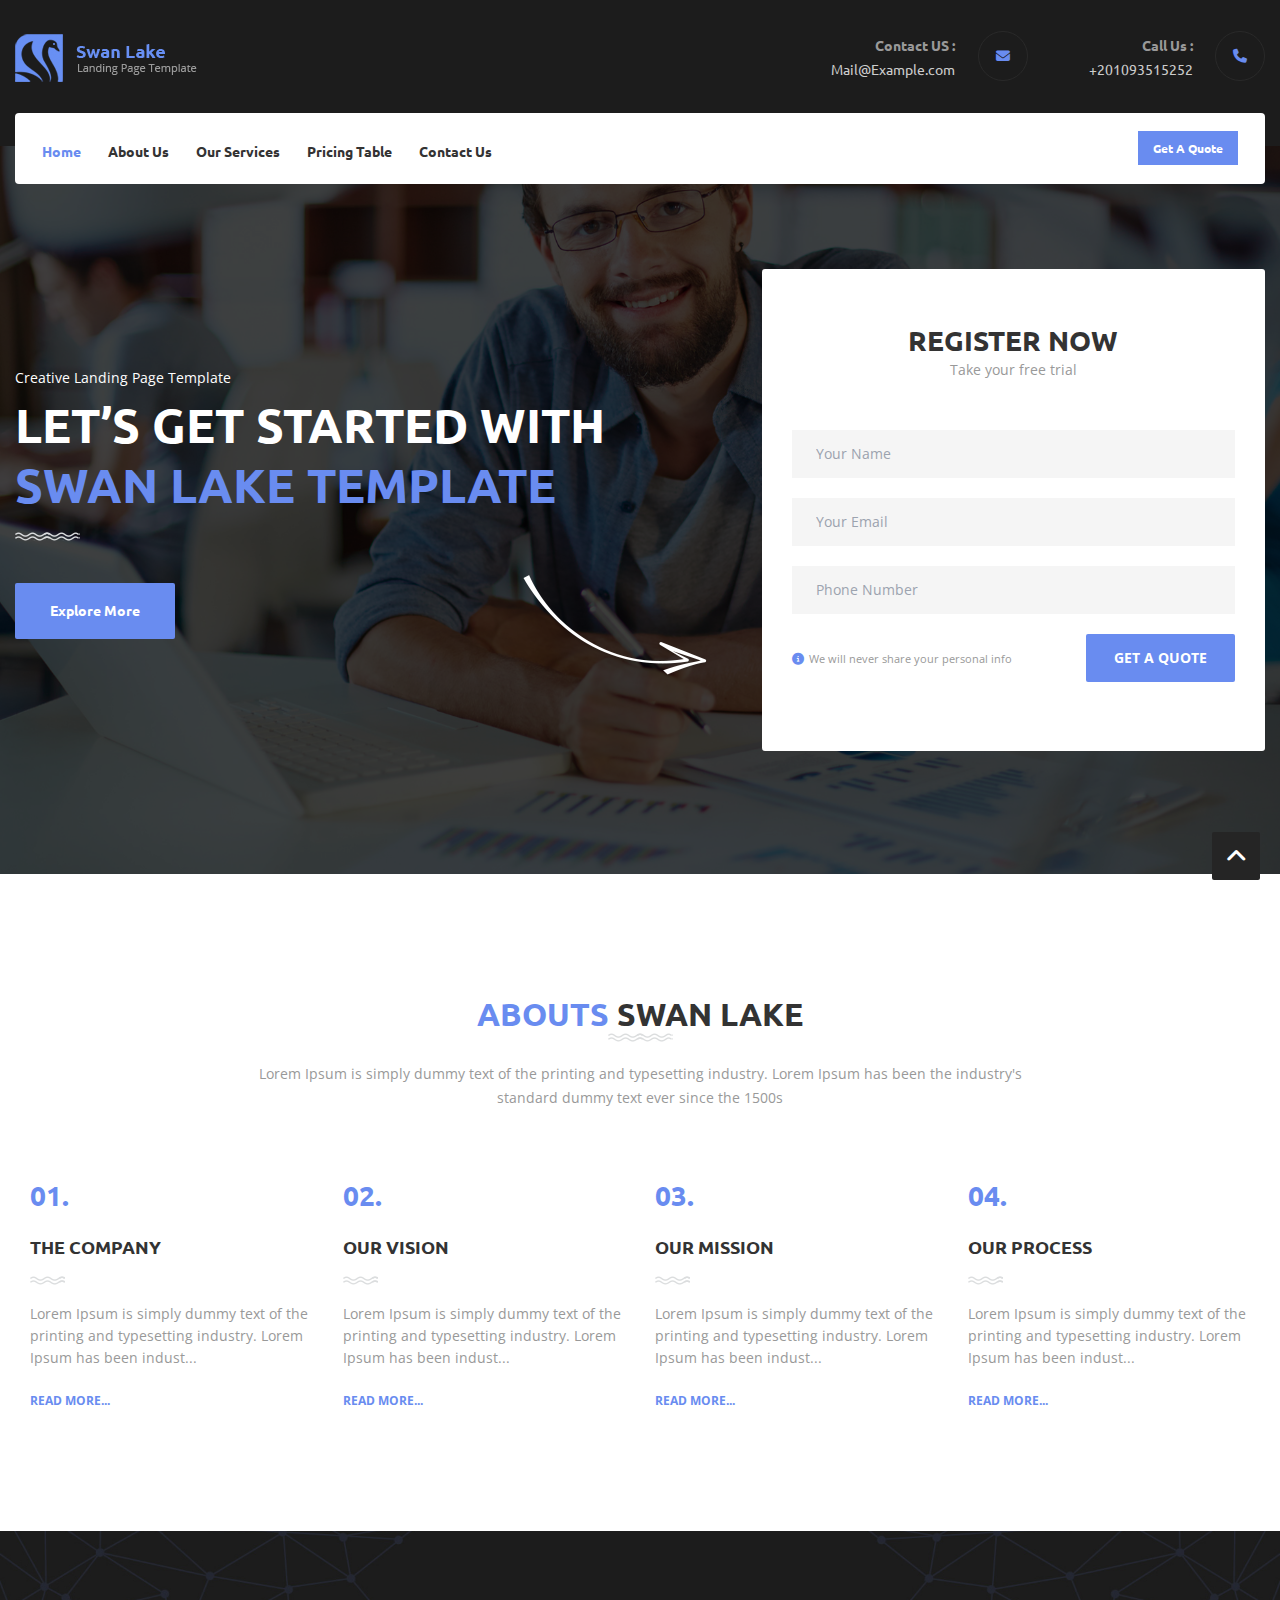
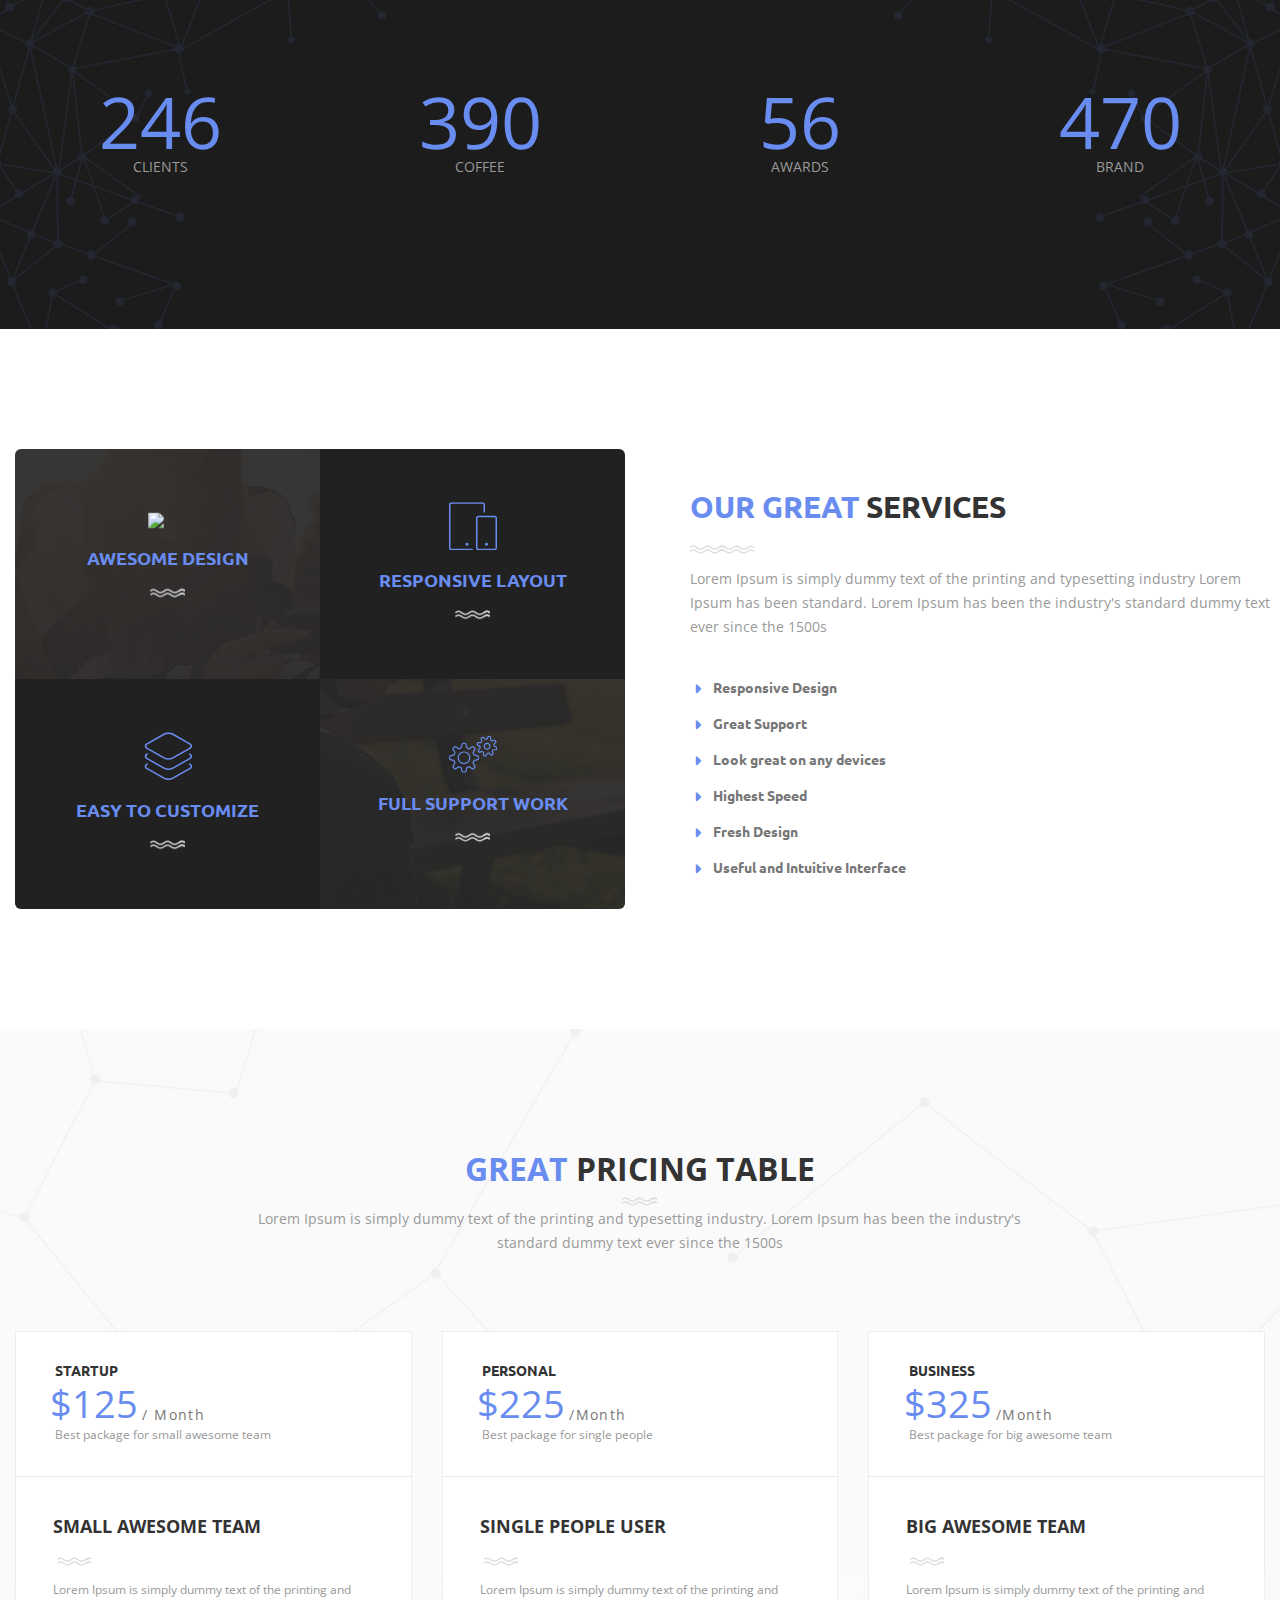
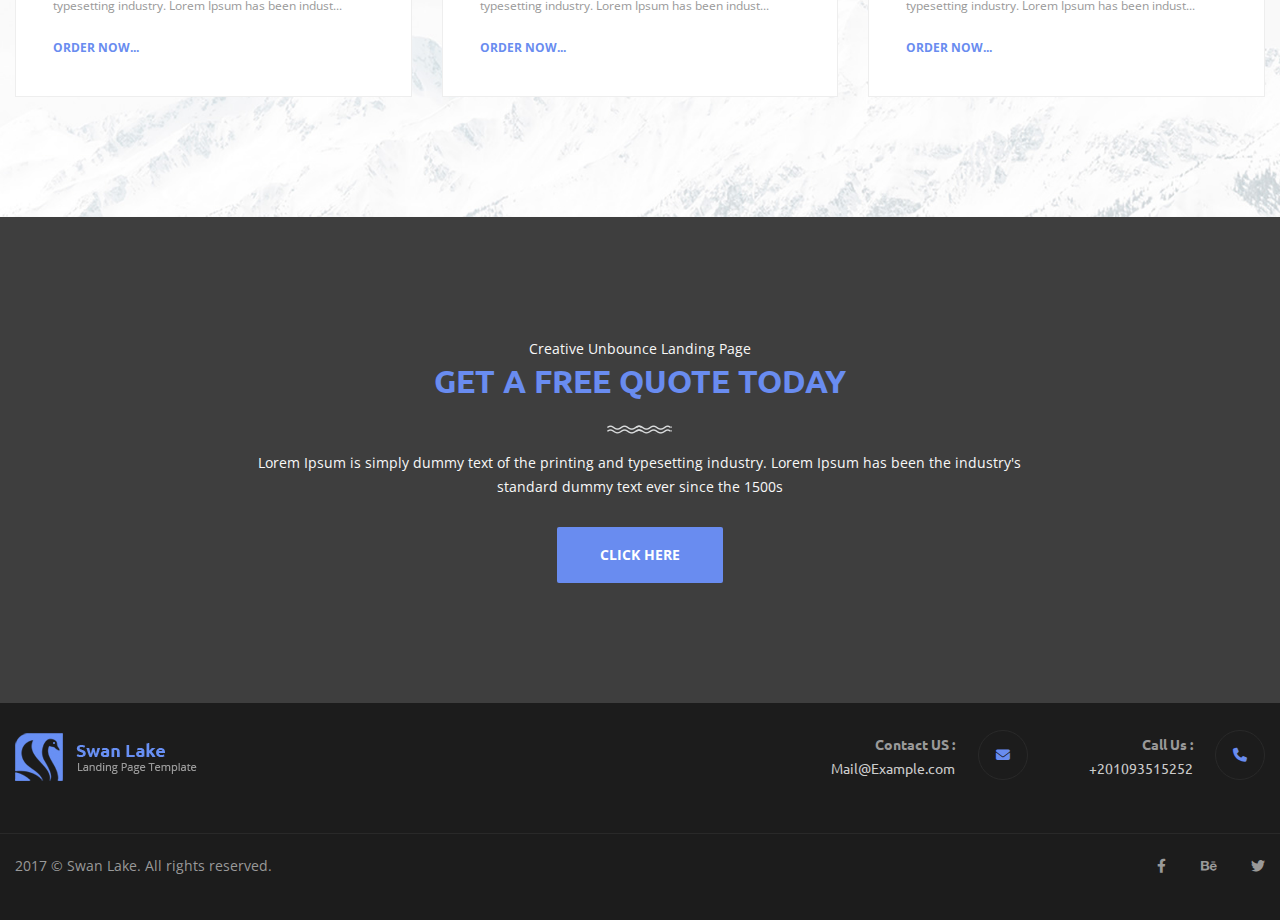
==== commit 5ea8b946: "Update index.html" ====
--- a/index.html
+++ b/index.html
@@ -1,1051 +1,1032 @@
-<!DOCTYPE html>-
-<html lang="en">-
-<head>-
-    <meta charset="UTF-8">-
-    <meta http-equiv="X-UA-Compatible" content="IE=edge">-
-    <meta name="viewport" content="width=device-width, initial-scale=1.0">-
-    <link rel="stylesheet" href="https://fonts.googleapis.com/css?family=Open+Sans:400,600,700%7cUbuntu:400,700">-
-    <link rel="stylesheet" href="style/tailwindcss.css">-
-    <link rel="stylesheet" href="./fontasome/css/all.min.css">-
-    <title>Document</title>-
-    <style>-
-        /* .container{-
-        width: 77%;-
-        margin: 0 auto;-
--
-    }  */-
-    @media (min-width: 992px){-
-        .container{-
-            width: 970px;-
-        }-
-    }-
-    @media (min-width: 1200px){-
-.container {-
-    width: 1170px;-
-}-
-}-
-         #section1 {-
-            background-image: url(./images/background.jpg);-
-            background-size: cover;-
-            background-repeat: no-repeat;-
-            background-position: center;-
-            background-attachment: fixed;-
-        }-
-        .divider{-
-            background-image: url(./images/divider2.png);-
-            /* width: 65px;-
-            height: 10px;-
-            display: block; */-
-        }-
-        #span{-
-            background-image: url(./images/arrow.png);-
-            background-size: cover;-
-            background-repeat: no-repeat;-
-            background-position: center;-
-            -
-        }-
-        #div1 {-
-            background-image: url(./images/img04.jpg);-
-            background-size: cover;-
-            background-repeat: no-repeat;-
-            background-position: center;-
-        }-
-        #sec4{-
-            background-image: url('./images/img03.jpg');-
--
-        }-
-        #section5{-
-            background-image: url(./images/img02.jpg);-
-            background-size: cover;-
-            background-repeat: no-repeat;-
-            background-position: center;-
-        }-
-        #section6{-
-            background-image: url(./images/img01.jpg);-
-            background-size: cover;-
-            background-repeat: no-repeat;-
-            background-position: center;-
-            -
-        }-
-          li:hover .box {-
-	-
-	transform: translateY(-67%);-
-}-
--
-li:hover .icoomn{-
-	opacity: 0;-
-	-
-	transform: translateY(-62%);-
-}-
--
- li:hover .boxp {-
-	opacity: 1;-
-	-
-	transform: translateY(0);-
-}-
--
-    </style>-
-</head>-
-<body>-
-    <header class="md:relative z-[2] md:pt-[34px]  md:pb-28  bg-hedercolor fixed top-0 left-0 right-0  py-5 ">-
-<div class="container   mx-auto px-[15px]    ">-
-    <div class="mx-[-15px]">-
-        <div  class="md:w-1/3 w-full relative px-[15px] float-left ">-
-            <div class="float-left">-
-                <a class="text-color1"><img src="./images/logo.png" class="max-w-full h-auto"></a>-
-            </div>-
-            <a href="" id="navicon" class="inline-block w-[45px] h-[40px] mt-[10px] text-2xl rounded-sm text-center border border-solid border-color7 transition-all float-right text-color1  md:hidden">-
-                <i class="fa fa-bars"></i>-
-            </a>-
-           -
-        </div>-
-        <div class="w-2/3 relative px-[15px] float-left ">-
-            <ul class="text-right font-Ubuntu m-0 pl-0 hidden md:block">-
-                <li class="relative pr-[8.8%] pl-[7%] inline-block">-
-                    <p -
-                    class="w-[50px] h-[50px] absolute right-0 top-[-3px]   rounded-[560%] border-[1px] border-solid border-[#292929] text-center pt-3 ">-
-                    <i class="fa fa-envelope main-color text-color1 "> </i></p>-
--
-                <p class="text-color2 font-bold">Contact US :</p>-
-                <a href="mailto:Mail@Example.com" class="text-color3">Mail@Example.com</a>-
-                    -
-                    -
-                </li>-
-                <li class="relative pr-[8.8%] pl-[7%] inline-block">-
-                    <p-
-                                class="w-[50px] h-[50px] rounded-[560%] border-[1px] border-solid border-[#292929] absolute right-0 top-[-3px] text-center pt-3">-
-                                <i class="fa fa-phone main-color text-color1   "></i></p>-
--
-                            <p class="text-color2 font-bold">Call Us :</p>-
-                            <a href="tel:+201093515252" class="text-color3">+201093515252</a>-
-                </li>-
-            </ul>-
-        </div>-
-    </div>-
-</div>-
-<nav class="absolute left-0 right-0 bottom-[-38px]  transition-all font-Ubuntu hidden md:block ">-
-    <div class="container mx-auto px-[15px] ">-
-        <div class="mx-[-15px] ">-
-            <div class="float-left w-[100%]  relative px-[15px]  ">-
-                <ul-
-                    class="bg-color4 py-5  m-0 flex flex-nowrap  text-[14px] font-bold rounded-[4px] overflow-hidden ">-
-                    <li class="text-color1 pt-[7px] pl-[27px] "><a href="#"-
-                            class="transition-all bg-transparent">Home</a></li>-
-                    <li class="pt-[7px] pl-[27px] text-color5 hover:text-color1"><a href="#sect2">About Us</a></li>-
-                    <li class="pt-[7px] pl-[27px] text-color5 hover:text-color1"><a href="#section4">Our Services</a></li>-
-                    <li class="pt-[7px] pl-[27px] text-color5 hover:text-color1"><a href="#section5">Pricing Table</a></li>-
-                    <li class="pt-[7px] pl-[27px] text-color5 hover:text-color1"><a href="mailto:Mail@Example.com"-
-                            class="">Contact Us</a></li>-
-                    <button class="ml-auto mr-[27px] text-[12px] rounded-sm  text-color4 hover:text-color1"><a href="#"-
-                            class="px-[15px] py-[9px] bg-color1 hover:bg-black transition-all">Get A Quote</a></button>-
-                </ul>-
-            </div>-
-        </div>-
-    </div>-
-</nav>-
--
-<nav id="mobilemenu" class="hidden absolute left-[-15px] right-[-15px] bottom-auto top-full h-[300px] transition-all font-Ubuntu overflow-y-auto  max-h-screen overflow-hidden ">-
-    <div class="  px-[15px] ">-
-        <div class="mx-[-15px] ">-
-            <div class="float-left w-[100%]  relative px-[15px]  ">-
-                <ul-
-                    class="bg-color4     text-[14px] font-bold  overflow-hidden ">-
-                    <li class="text-[#698cf0] mb-5 "><a href="#"-
-                            class="transition-all bg-transparent py-3 px-5">Home</a></li>-
-                    <li class="block align-middle text-color5 mb-5"><a href="" class="py-3 px-5">About Us</a></li>-
-                    <li class="block align-middle text-color5 mb-5"><a href="" class="py-3 px-5">Our Services</a></li>-
-                    <li class="block align-middle text-color5 mb-5"><a href="" class="py-3 px-5">Pricing Table</a></li>-
-                    <li class="block align-middle text-color5 mb-5"><a href="mailto:Mail@Example.com"-
-                            class="py-3 px-5">Contact Us</a></li>-
-                    <button class=" w-full text-[12px] uppercase rounded-sm  text-color4 hover:text-color1 block"><a href="#"-
-                            class="px-[15px] py-[9px] bg-color1 hover:bg-black transition-all block rounded-sm">Get A Quote</a></button>-
-                </ul>-
-            </div>-
-        </div>-
-    </div>-
-</nav>-
-                 -
-    </header>-
-    <script>-
-        const but = document.getElementById('navicon');-
-        const menu = document.getElementById('mobilemenu');-
-        but.addEventListener('click', () => {-
-            menu.classList.toggle('hidden');-
-        });-
-    </script>-
-        <main class="w-full overflow-hidden relative ">-
-            <section id="section1" class=" relative md:py-[220px] pb-[90px] pt-44 overflow-hidden ">-
-                <span class=" absolute top-0 right-0 bottom-0 left-0 opacity-75 pointer-events-none bg-[#000] "></span>-
-                <div class="container mx-auto   px-[15px]  block">-
-                    <div class="mx-[-15px] ">-
-                        <div class=" md:w-[58.3333333333%] w-[100%] relative px-[15px] float-left ">-
-                            <span class="mb-1  text-white block">Creative Landing Page Template</span>-
-                            <h1 class="uppercase mb-[18px]  text-white font-Ubuntu md:text-[48px] font-bold md:leading-[60px] leading-10">Let’s get started with <span-
-                                    class="text-color1">Swan Lake Template</span> </h1>-
-                             <span class="divider  align-top h-[10px] w-[65px] mb-[41px] inline-block"></span> -
-                        <button class="block h-14 w-40 bg-color1 hover:bg-black rounded-sm " ><a href="#" class="    text-color4  font-bold font-Ubuntu ">Explore More</a></button>-
-                            -
-                            <span id="span"  class="md:block hidden absolute right-[40px] bottom-[-39px] w-[185px] h-[103px] "></span>  -
-                        </div>-
--
-                    -
-                -
-                <div class="md:w-[41.6666666667%] w-full   px-[15px]  float-left relative  ">-
-                    <section id="section2"-
-                        class=" mt-[80px]  pt-10 pb-12 px-5 rounded-[3px] text-center bg-color4 md:pt-[56px] md:pb-[69px] md:px-[30px]  md:my-[-97px]">-
-                        <h2 class="uppercase  font-Ubuntu mb-[3px] text-[28px] leading-[30px] text-color5 font-bold">-
-                            register now</h2>-
-                        <span class="mb-12 block">Take your free trial</span>-
-                        <form action="" class="text-start ">-
-                            <fieldset>-
-                                <div class="mb-5"><input type="text" placeholder="Your Name" id="name"-
-                                        class="outline-none h-12 text-color2 py-2 px-6 bg-color6 border-[#eee] w-full">-
-                                </div>-
-                                <div class="mb-5"><input type="email" id="email" placeholder="Your Email"-
-                                        class="outline-none h-12 text-color2 py-2 px-6 bg-color6 border-[#eee] w-full">-
-                                </div>-
-                                <div class="mb-5"><input type="tel" id="phone" placeholder="Phone Number"-
-                                        class="outline-none h-12 text-color2 py-2 px-6 bg-color6 border-[#eee] w-full">-
-                                </div>-
-                                <!-- <div class="text-[11px] relative font-600 mb-5 bg-color1 pt-[15px] pr-[5px] pb-[13px] pl-[50px] text-color4">-
-                                    Thank you for your submission :)-
-                                </div> -->-
-                                <span class="pb-[10px] md:pb-[5px] text-[11px] block md:float-left md:pt-[16px] "><i-
-                                        class="fa fa-info-circle main-color text-[12px] mr-0.5 text-color1"></i> We will-
-                                    never share your personal info</span>-
-                                <button-
-                                    class="float-right py-3 px-7  opacity-100 bg-color1 hover:bg-black text-color4 rounded-sm font-bold md:inline-block"><a-
-                                        href="#">GET A QUOTE</a></button>-
-    -
-    -
-    -
-                            </fieldset>-
-                        </form>-
-                    -
-                    </section>-
-                </div>-
-                    </div>-
-                </div>-
--
-            </section>-
-            <section  id="sect2" class="pb-[60px] pt-[120px]">-
-                <div class="container mx-auto px-[15px]">-
-                    <div class="mb-[76px] mx-[-15px]  ">-
-                        <div class="md:w-[67%] w-full mx-auto relative px-[15px] text-center min-h-[1] ">-
-                            <h2 class="mb-[18px] uppercase text-color1  font-bold font-Ubuntu ">abouts<span class=" text-color5"> Swan-
-                                    LAke</span></h2>-
-                            <span class="divider mx-auto mb-[19px] block mt-[-19px]  w-[65px] h-[10px]"></span>-
-                            <p class="text-color2 font-sans">Lorem Ipsum is simply dummy text of the printing and-
-                                typesetting industry. Lorem Ipsum has been the industry's standard dummy text ever since the-
-                                1500s</p>-
-                        </div>-
-                    </div>-
-                    <div class="px-[-15px] flex flex-wrap md:flex-nowrap">-
-                        <div class="md:w-1/4 w-full  leading-[22px] pb-[60px] relative px-[15px]">-
-                            <span-
-                                class="block mb-[34px] font-bold text-[28px] leading-[17px] font-Ubuntu text-color1">01.</span>-
-                            <span-
-                                class="block mb-[19px] text-color5 font-bold text-[18px] leading-[20px] font-Ubuntu uppercase">the-
-                                company</span>-
-                            <span class="divider w-[35px] h-[10px] mb-[17px] block"></span>-
-                            <p class="mb-[20px] text-color2 font-sans">Lorem Ipsum is simply dummy text of the printing and-
-                                typesetting industry. Lorem Ipsum has been indust...</p>-
-                            <a href="#" class="text-color1 font-bold text-[12px] leading-[20px] uppercase ">READ MORE...</a>-
-                        </div>-
-                        <div class="md:w-1/4 w-full  leading-[22px] pb-[60px] relative px-[15px]">-
-                            <span-
-                                class="block mb-[34px] font-bold text-[28px] leading-[17px] font-Ubuntu text-color1">02.</span>-
-                            <span-
-                                class="block mb-[19px] text-color5 font-bold text-[18px] leading-[20px] font-Ubuntu uppercase">our-
-                                vision</span>-
-                                <span class="divider w-[35px] h-[10px] mb-[17px] block"></span>-
-                            <p class="mb-[20px] text-color2 font-sans">Lorem Ipsum is simply dummy text of the printing and-
-                                typesetting industry. Lorem Ipsum has been indust...</p>-
-                            <a href="#" class="text-color1 font-bold text-[12px] leading-[20px] uppercase">READ MORE...</a>-
-                        </div>-
-                        <div class="md:w-1/4 w-full  leading-[22px] pb-[60px] relative px-[15px]">-
-                            <span-
-                                class="block mb-[34px] font-bold text-[28px] leading-[17px] font-Ubuntu text-color1">03.</span>-
-                            <span-
-                                class="block mb-[19px] text-color5 font-bold text-[18px] leading-[20px] font-Ubuntu uppercase">Our-
-                                mission</span>-
-                                <span class="divider w-[35px] h-[10px] mb-[17px] block"></span>-
-                            <p class="mb-[20px] text-color2 font-sans">Lorem Ipsum is simply dummy text of the printing and-
-                                typesetting industry. Lorem Ipsum has been indust...</p>-
-                            <a href="#" class="text-color1 font-bold text-[12px] leading-[20px] uppercase ">READ MORE...</a>-
-                        </div>-
-                        <div class="md:w-1/4 w-100%  leading-[22px] pb-[60px] relative px-[15px]">-
-                            <span-
-                                class="block mb-[34px] font-bold text-[28px] leading-[17px] font-Ubuntu text-color1">04.</span>-
-                            <span-
-                                class="block mb-[19px] text-color5 font-bold text-[18px] leading-[20px] font-Ubuntu uppercase">our-
-                                process</span>-
-                                <span class="divider w-[35px] h-[10px] mb-[17px] block"></span>-
-                            <p class="mb-[20px] text-color2 font-sans">Lorem Ipsum is simply dummy text of the printing and-
-                                typesetting industry. Lorem Ipsum has been indust...</p>-
-                            <a href="#" class="text-color1 font-bold text-[12px] leading-[20px] uppercase">READ MORE...</a>-
-                        </div>-
-                    </div>-
-                </div>-
-            </section>-
-            <div id="div1" class=" text-center  py-[120px]">-
-                <div class="container mx-auto px-[15px] pt-[30px]">-
-                    <div class="mx-[-15px] flex flex-wrap md:flex-nowrap">-
-                        <div class=" md:w-1/4 w-full pb-[30px]">-
-                            <span class="block md:text-[72px] text-5xl md:leading-[80px] leading-[60px] mb-[-6px] text-color1">246</span>-
-                            <span class="block uppercase">clients</span>-
-                        </div>-
-                        <div class="md:w-1/4 w-full  pb-[30px]">-
-                            <span class="block md:text-[72px] text-5xl md:leading-[80px] leading-[60px] mb-[-6px] text-color1">390</span>-
-                            <span class="block uppercase">coffee</span>-
-                        </div>-
-                        <div class="md:w-1/4 w-full pb-[30px]">-
-                            <span class="block md:text-[72px] text-5xl md:leading-[80px] leading-[60px] mb-[-6px] text-color1">56</span>-
-                            <span class="block uppercase">Awards</span>-
-                        </div>-
-                        <div class="md:w-1/4 w-full pb-[30px]">-
-                            <span class="block md:text-[72px] text-5xl md:leading-[80px] leading-[60px] mb-[-6px] text-color1">470</span>-
-                            <span class="block uppercase">Brand</span>-
-                        </div>-
-                    </div>-
-                </div>-
-            </div>-
-            <section id="section4" class="pt-[120px] pb-[60px] overflow-hidden">-
-                <div class="container mx-auto px-[15px]  ">-
-                    <div class="mx-[-15px] ">-
-                        <div class="md:w-1/2 w-full float-right pb-16  ">-
-                            <div class="pl-[8.5%] md:pt-10 md:pl-[7.8%]  ">-
-                                <header class="mb-[37px] ">-
-                                    <h2 class="mb-5 uppercase text-color5 font-Ubuntu text-3xl font-700 "><span class="text-color1">our Great</span> services</h2>-
-                                    <span class="divider  mb-3 block  w-[65px] h-[10px]"></span>-
-                                    <p class="text-[#999] font-[14px] leading-[1.714] font-Open Sans">Lorem Ipsum is simply dummy text of the printing and typesetting industry Lorem Ipsum has been standard. Lorem Ipsum has been the industry's standard dummy text ever since the 1500s</p>-
-                                    -
-                                </header>-
-                                <ul class="text-[#777] font-bold font-Ubuntu mb-3 ">-
-                                    <li class="text-[#777] font-bold font-Ubuntu mb-3"><i class="fa fa-caret-right main-color mr-3 ml-1 align-middle text-color1"></i>Responsive Design</li>-
-                                    <li class="text-[#777] font-bold font-Ubuntu mb-3"><i class="fa fa-caret-right main-color mr-3 ml-1 align-middle text-color1"></i>Great Support</li>-
-                                    <li class="text-[#777] font-bold font-Ubuntu mb-3"><i class="fa fa-caret-right main-color mr-3 ml-1 align-middle text-color1"></i>Look great on any devices</li>-
-                                    <li class="text-[#777] font-bold font-Ubuntu mb-3"><i class="fa fa-caret-right main-color mr-3 ml-1 align-middle text-color1"></i>Highest Speed</li>-
-                                    <li class="text-[#777] font-bold font-Ubuntu mb-3"><i class="fa fa-caret-right main-color mr-3 ml-1 align-middle text-color1"></i>Fresh Design</li>-
-                                    <li class="text-[#777] font-bold font-Ubuntu mb-3"><i class="fa fa-caret-right main-color mr-3 ml-1 align-middle text-color1"></i>Useful and Intuitive Interface</li>-
-                                </ul>-
-                            </div>-
-                        </div>-
-                        <div class="w-full md:w-1/2 pb-[60px] relative px-[15px] float-left ">-
-                            <ul id="sec4"  class="rounded-md overflow-hidden md:grid md:grid-cols-2">-
-                                <li class="bg-bageground1 w-full h-[230px] relative overflow-hidden float-left">-
-                                    <div class="box absolute left-0 right-0 top-1/2 translate-y-[-32%] transition-all duration-[3s] text-center ">-
-                                        <img src="./images/document.svg" class="w-10 mx-auto mb-4 icoomn" >-
-                                        <span class="block text-color1 font-bold font-Ubuntu text-lg uppercase mb-4 ">Awesome Design</span>-
-                                        <span class="divider w-[35px] h-[10px] mx-auto block"></span>-
-                                        <p class="text-[#777] max-w-[90%]  mt-[15px] mx-auto leading-5 translate-y-1/2 opacity-0 boxp ">Lorem ipsum dolor sit amet, consectetur adipiscing elit, sed do eiusmod ever since the 1500s.</p>-
-    -
-    -
-                                    </div>-
-                                </li>-
-                                <li class="bg-bageground2 w-full h-[230px] relative overflow-hidden hover:cursor-pointer">-
-                                    <div class="box absolute left-0 right-0 top-1/2  translate-y-[-32%] transition-all duration-[3s] text-center  ">-
-                                        <img src="./images/mobile.svg" class="w-12 mx-auto mb-4 icoomn" >-
-                                        <span class="block text-color1 font-bold font-Ubuntu text-lg uppercase mb-4">Responsive Layout</span>-
-                                        <span class="divider w-[35px] h-[10px] mx-auto block"></span>-
-                                        <p class="text-[#777] max-w-[90%]  mt-[15px] mx-auto leading-5 translate-y-1/2 opacity-0 boxp">Lorem ipsum dolor sit amet, consectetur adipiscing elit, sed do eiusmod ever since the 1500s.</p>-
-                                        -
-    -
-                                    </div>-
-                                </li>-
-                                <li class="bg-bageground2 w-full h-[230px] relative overflow-hidden">-
-                                    <div class="box absolute left-0 right-0 top-1/2 translate-y-[-32%] transition-all duration-[3s] text-center  ">-
-                                        <img src="./images/layers1.svg" class="w-12 mx-auto mb-4 icoomn " >-
-                                        <span class="block text-color1 font-bold font-Ubuntu text-lg uppercase mb-4">Easy to Customize</span>-
-                                        <span class="divider w-[35px] h-[10px] mx-auto block"></span>-
-                                        <p class="text-[#777] max-w-[90%]  mt-[15px] mx-auto leading-5 opacity-0 translate-y-1/2 boxp ">Lorem ipsum dolor sit amet, consectetur adipiscing elit, sed do eiusmod ever since the 1500s.</p>-
-                                        -
-    -
-                                    </div>-
-                                </li>-
-                                <li class="bg-bageground1   w-full h-[230px] relative overflow-hidden">-
-                                    <div class="box absolute left-0 right-0 top-1/2   translate-y-[-32%] transition-all duration-[3s] text-center  ">-
-                                        <img src="./images/gears.svg" class="w-12 mx-auto mb-4 icoomn" >-
-                                        <span class="block text-color1 font-bold font-Ubuntu text-lg uppercase mb-4 ">Full Support work</span>-
-                                        <span class="divider w-[35px] h-[10px] mx-auto block"></span>-
-                                        <p class="text-[#777] max-w-[90%] translate-y-1/2  opacity-0 mt-[15px] mx-auto leading-5 boxp ">Lorem ipsum dolor sit amet, consectetur adipiscing elit, sed do eiusmod ever since the 1500s.</p>-
-                                        -
-                                    </div>-
-                                </li>-
-    -
-                            </ul>-
-                        </div>-
-                    </div>-
-                </div>-
-            </section> -
-            <section id="section5" class="pt-[120px] pb-[60px] overflow-hidden block">-
-                <div class="container mx-auto px-[15px]  ">-
-                    <header  class="mx-[-15px] mb-[76px]">-
-                        <div class="w-full text-center relative px-[15px] md:w-2/3 md:mx-auto">-
-                            <h2 class="mb-[18px] text-color5 uppercase"><span class="text-color1">Great</span> Pricing Table</h2>-
-                            <span class="mx-auto divider w-[35px] h-[10px]  block mt-[-10px]"></span>-
-                            <p class="text-color2 font-sans text-[14px]">Lorem Ipsum is simply dummy text of the printing and typesetting industry. Lorem Ipsum has been the industry's standard dummy text ever since the 1500s</p>-
-                        </div>-
-                    </header>-
-                    <div class="mx-[-15px]">-
-                        <div  class="pb-[60px] w-full relative px-[15px] float-left  md:w-1/3">-
-                            <div class="bg-color4 border-[1px] border-solid border-[#eee]">-
-                                -
-                                    <header class="text-xs text-[#777] pt-[30px] px-[10%] pb-[33px]">-
-                                        <strong class="text-color5 block text-[14px] uppercase font-bold font-Ubuntu">Startup</strong>-
-                                        <span class="block text-[14px] mb-1"><span class="text-[38px] leading-[50px] inline-block align-middle mr-1 mb-[-5px] ml-[-5px] text-color1" >$125</span><span class="align-bottom inline-block tracking-widest text-[14px]"> / Month</span></span>-
-                                        <p class="text-color2">Best package for small awesome team</p>-
-                                    </header>-
-                                <div class="border-t-[1px] border-solid border-top-[#eee] leading-[22px] py-[38px] px-[9.4%]">-
-                                    <h3 class="mb-5">Small awesome team</h3>-
-                                    <span  class="divider mb-[15px] ml-1 w-[34px] h-[10px] block leading-[22px]"></span>-
-                                    <p class="text-color2 text-xs mb-[22px]" >Lorem Ipsum is simply dummy text of the printing and typesetting industry. Lorem Ipsum has been indust...</p>-
-                                    <a href="#popup1" class="text-color1 font-bold text-[12px] leading-[20px] uppercase">order now...</a>-
-                                </div>-
-                                -
-                                -
-                            </div>-
-                        </div>-
-                        <div class="pb-[60px] w-full relative px-[15px] float-left  md:w-1/3">-
-                            <div class="bg-color4 border-[1px] border-solid border-[#eee]">-
-                                -
-                                    <header class="text-xs text-[#777] pt-[30px] px-[10%] pb-[33px]">-
-                                        <strong class="text-color5 block text-[14px] uppercase font-bold font-Ubuntu">personal</strong>-
-                                        <span class="block text-[14px] mb-1"><span class="text-[38px] leading-[50px] inline-block align-middle mr-1 mb-[-5px] ml-[-5px] text-color1">$225</span><span class="align-bottom inline-block tracking-widest text-[14px]"> /Month</span></span>-
-                                        <p  class="text-color2">Best package for single people</p>-
-                                    </header>-
-                                <div class="border-t-[1px] border-solid border-top-[#eee] leading-[22px] py-[38px] px-[9.4%]">-
-                                    <h3 class="mb-5">single people User</h3>-
-                                    <span  class="divider mb-[15px] ml-1 w-[34px] h-[10px] block leading-[22px]"></span>-
-                                    <p class="text-color2 text-xs mb-[22px]">Lorem Ipsum is simply dummy text of the printing and typesetting industry. Lorem Ipsum has been indust...</p>-
-                                    <a href="#popup1" class="text-color1 font-bold text-[12px] leading-[20px] uppercase">order now...</a>-
-                                -
-                                </div>-
-                                -
-                            </div>-
-                        </div>-
-                        <div class="pb-[60px] w-full relative px-[15px] float-left md:w-1/3 ">-
-                            <div class="bg-color4 border-[1px] border-solid border-[#eee]" >-
-                                -
-                                    <header class="text-xs text-[#777] pt-[30px] px-[10%] pb-[33px]">-
-                                        <strong class="text-color5 block text-[14px] uppercase font-bold font-Ubuntu">Business</strong>-
-                                        <span class="block text-[14px] mb-1"><span class="text-[38px] leading-[50px] inline-block align-middle mr-1 mb-[-5px] ml-[-5px] text-color1">$325</span><span class="align-bottom inline-block tracking-widest text-[14px]"> /Month</span></span>-
-                                        <p  class="text-color2">Best package for big awesome team</p>-
-                                    </header>-
-                                <div class="border-t-[1px] border-solid border-top-[#eee] leading-[22px] py-[38px] px-[9.4%]">-
-                                    <h3 class="mb-5">big awesome team</h3>-
-                                    <span  class="divider mb-[15px] ml-1 w-[34px] h-[10px] block leading-[22px]"></span>-
-                                    <p class="text-color2 text-xs mb-[22px]">Lorem Ipsum is simply dummy text of the printing and typesetting industry. Lorem Ipsum has been indust...</p>-
-                                    <a href="#popup1" class="text-color1 font-bold text-[12px] leading-[20px] uppercase">order now...</a>-
-                                -
-                                </div>-
-                                -
-                            </div>-
-                        </div>-
-                    </div>-
-                </div>-
-            </section>-
-            <section id="section6" class="bg-[#f8f8f8] text-[#f8f8f8]  relative py-[120px] bg-fixed overflow-hidden ">-
-                <span class=" absolute top-0 right-0 bottom-0 left-0 opacity-75 pointer-events-none bg-black "></span>-
-                <div  class="container mx-auto px-[15px] ">-
-                    <div class="mx-[-15px]">-
-                        <div class="relative px-[15px] md:w-4/6  text-center min-h-[1px] md:float-left md:left-[16.6666666667%]">-
-                            <span class="text-center block  text-[14px]">Creative Unbounce Landing Page</span>-
-                            <h2 class="uppercase text-center font-Ubuntu mb-6 ">get a free Quote today</h2>-
-                            <span class="divider mx-auto mb-4 w-[65px] h-[10px]  text-center block"></span>-
-                            <p class="mb-[28px]">Lorem Ipsum is simply dummy text of the printing and typesetting industry. Lorem Ipsum has been the industry's standard dummy text ever since the 1500s</p>-
-                            <button class="py-[16px] px-[43px] bg-color1 hover:bg-black  text-color4 rounded-sm font-bold uppercase overflow-visible transition-all "><a href="#">Click here</a></button>-
-    -
-                        </div>-
-                    </div>-
-                </div>-
-            </section> -
-        </main>-
-<footer class="w-full overflow-hidden relative py-[30px] bg-[#1c1c1c]">-
-    <div class="container mx-auto px-[15px]">-
-        <div class="mx-[-15px]">-
-            <div  class="md:w-1/3 w-full relative px-[15px] float-left ">-
-                <div class="float-left md:pr-[8.8%]">-
-                    <a class="text-color1"><img src="./images/logo.png" class="max-w-full h-auto"></a>-
-                </div>-
-               -
-               -
-            </div>-
-            <div class="w-2/3 relative px-[15px] float-left ">-
-                <ul class="md:text-right text-left font-Ubuntu m-0 md:pl-0 pt-10 md:pb-0 md:pt-0 pb-3">-
-                    <li class="relative md:pr-[8.8%] md:pl-[7%] px-[70px] pb-5 inline-block ">-
-                        <p-
-                        class="w-[50px] h-[50px] absolute md:right-0 left-0 right-auto  md:left-auto top-[-3px]   rounded-[560%] border-[1px] border-solid border-[#292929] text-center pt-3  ">-
-                        <i class="fa fa-envelope main-color text-color1 "> </i></p>-
-    -
-                    <p class="text-color2 font-bold">Contact US :</p>-
-                    <a href="mailto:Mail@Example.com" class="text-color3">Mail@Example.com</a>-
-                        -
-                        -
-                    </li>-
-                    <li class="relative md:pr-[8.8%] md:pl-[7%]   px-[70px] pb-5 inline-block">-
-                        <p-
-                                    class="w-[50px] h-[50px] rounded-[560%] border-[1px] md:left-auto border-solid border-[#292929] absolute md:right-0 left-0 right-auto top-[-3px] text-center pt-3">-
-                                    <i class="fa fa-phone main-color text-color1   "></i></p>-
-    -
-                                <p class="text-color2 font-bold">Call Us :</p>-
-                                <a href="tel:+201093515252" class="text-color3">+201093515252</a>-
-                    </li>-
-                </ul>-
-            </div>-
-        </div>-
--
-    </div>-
-    <div class="container mx-auto px-[15px] ">-
-     <div class="mx-[-15px]">-
-         <div class="w-full md:w-[50%] md:mt-8 pt-5 md:border-t border-solid border-[#292929] float-left relative px-[15px] inline-block">-
-                <p class="mb-3">2017 © Swan Lake. All rights reserved.</p>-
-                -
-         </div>-
-            <div class="w-full md:w-[50%] md:mt-8 pt-5 md:border-t border-solid border-[#292929] float-left relative px-[15px]  md:block hidden">-
-                <ul class="     text-right">-
-                    <li class="pl-[5%] inline-block"><a href="#" class=" hover:opacity-[3]  transition-all"><i class="fa-brands fa-facebook-f  inline-block hover:text-color4"></i> </a></li>-
-                        <li class="pl-[5%] inline-block"><a href="#" class=" hover:opacity-[3]  transition-all"><i class="fa-brands fa-behance  inline-block hover:text-color4"></i> </a></li>-
-                        <li class="pl-[5%] inline-block"><a href="#" class=" hover:opacity-[3]  transition-all"><i class="fa-brands fa-twitter  inline-block hover:text-color4"></i> </a></li>-
-                </ul>-
-            </div>-
-            -
-          -
-        </div>-
-        -
-    </div>-
--
--
--
-</footer>-
-        <span class="fa fa-angle-up opacity-100 fixed bottom-0 right-5 w-12 text-white h-12 z-[9999] text-2xl leading-[47px] translate-y-[-20px] pt-3 text-center rounded-sm bg-[#252525] inline-block"></span>-
-    -
-        -
--
-</body>-
-</html>+<!DOCTYPE html>
+
+<html lang="en">
+
+<head>
+
+    <meta charset="UTF-8">
+
+    <meta http-equiv="X-UA-Compatible" content="IE=edge">
+
+    <meta name="viewport" content="width=device-width, initial-scale=1.0">
+
+    <link rel="stylesheet" href="https://fonts.googleapis.com/css?family=Open+Sans:400,600,700%7cUbuntu:400,700">
+
+    <link rel="stylesheet" href="style/tailwindcss.css">
+
+    <link rel="stylesheet" href="./fontasome/css/all.min.css">
+
+    <title>Swan Lake - Lead Generation Marketing Landing Page</title>
+
+    <style>
+
+        /* .container{
+
+        width: 77%;
+
+        margin: 0 auto;
+
+
+
+    }  */
+
+    
+         #section1 {
+
+            background-image: url(./images/background.jpg);
+
+            background-size: cover;
+
+            background-repeat: no-repeat;
+
+            background-position: center;
+
+            background-attachment: fixed;
+
+        }
+
+        .divider{
+
+            background-image: url(./images/divider2.png);
+
+            /* width: 65px;
+
+            height: 10px;
+
+            display: block; */
+
+        }
+
+        #span{
+
+            background-image: url(./images/arrow.png);
+
+            background-size: cover;
+
+            background-repeat: no-repeat;
+
+            background-position: center;
+
+            
+
+        }
+
+        #div1 {
+
+            background-image: url(./images/img04.jpg);
+
+            background-size: cover;
+
+            background-repeat: no-repeat;
+
+            background-position: center;
+
+        }
+
+        #sec4{
+
+            background-image: url('./images/img03.jpg');
+
+
+
+        }
+
+        #section5{
+
+            background-image: url(./images/img02.jpg);
+
+            background-size: cover;
+
+            background-repeat: no-repeat;
+
+            background-position: center;
+
+        }
+
+        #section6{
+
+            background-image: url(./images/img01.jpg);
+
+            background-size: cover;
+
+            background-repeat: no-repeat;
+
+            background-position: center;
+
+            
+
+        }
+
+          li:hover .box {
+
+	
+
+	transform: translateY(-67%);
+
+}
+
+
+
+li:hover .icoomn{
+
+	opacity: 0;
+
+	
+
+	transform: translateY(-62%);
+
+}
+
+
+
+ li:hover .boxp {
+
+	opacity: 1;
+
+	
+
+	transform: translateY(0);
+
+}
+
+
+
+    </style>
+
+</head>
+
+<body>
+
+    <header class="md:relative z-[2] md:pt-[34px]  md:pb-28  bg-hedercolor fixed top-0 left-0 right-0  py-5 ">
+
+<div class="container   mx-auto px-[15px]    ">
+
+    <div class="mx-[-15px]">
+
+        <div  class="md:w-1/3 w-full relative px-[15px] float-left ">
+
+            <div class="float-left">
+
+                <a class="text-color1"><img src="./images/logo.png" class="max-w-full h-auto"></a>
+
+            </div>
+
+            <a href="" id="navicon" class="inline-block w-[45px] h-[40px] mt-[10px] text-2xl rounded-sm pt-1 text-center border border-solid border-color7 transition-all float-right text-color1  md:hidden">
+
+                <i class="fa fa-bars"></i>
+
+            </a>
+
+           
+
+        </div>
+
+        <div class="w-2/3 relative px-[15px] float-left ">
+
+            <ul class="text-right font-Ubuntu m-0 pl-0 hidden md:block">
+
+                <li class="relative pr-[8.8%] pl-[7%] inline-block">
+
+                    <p 
+
+                    class="w-[50px] h-[50px] absolute right-0 top-[-3px]   rounded-[560%] border-[1px] border-solid border-[#292929] text-center pt-3 ">
+
+                    <i class="fa fa-envelope main-color text-color1 "> </i></p>
+
+
+
+                <p class="text-color2 font-bold">Contact US :</p>
+
+                <a href="mailto:Mail@Example.com" class="text-color3">Mail@Example.com</a>
+
+                    
+
+                    
+
+                </li>
+
+                <li class="relative pr-[8.8%] pl-[7%] inline-block">
+
+                    <p
+
+                                class="w-[50px] h-[50px] rounded-[560%] border-[1px] border-solid border-[#292929] absolute right-0 top-[-3px] text-center pt-3">
+
+                                <i class="fa fa-phone main-color text-color1   "></i></p>
+
+
+
+                            <p class="text-color2 font-bold">Call Us :</p>
+
+                            <a href="tel:+201093515252" class="text-color3">+201093515252</a>
+
+                </li>
+
+            </ul>
+
+        </div>
+
+    </div>
+
+</div>
+
+<nav class="absolute left-0 right-0 bottom-[-38px]  transition-all font-Ubuntu hidden md:block ">
+
+    <div class="container mx-auto px-[15px] ">
+
+        <div class="mx-[-15px] ">
+
+            <div class="float-left w-[100%]  relative px-[15px]  ">
+
+                <ul
+
+                    class="bg-color4 py-5  m-0 flex flex-nowrap  text-[14px] font-bold rounded-[4px] overflow-hidden ">
+
+                    <li class="text-color1 pt-[7px] pl-[27px] "><a href="#"
+
+                            class="transition-all bg-transparent">Home</a></li>
+
+                    <li class="pt-[7px] pl-[27px] text-color5 hover:text-color1"><a href="#sect2">About Us</a></li>
+
+                    <li class="pt-[7px] pl-[27px] text-color5 hover:text-color1"><a href="#section4">Our Services</a></li>
+
+                    <li class="pt-[7px] pl-[27px] text-color5 hover:text-color1"><a href="#section5">Pricing Table</a></li>
+
+                    <li class="pt-[7px] pl-[27px] text-color5 hover:text-color1"><a href="mailto:Mail@Example.com"
+
+                            class="">Contact Us</a></li>
+
+                    <button class="ml-auto mr-[27px] text-[12px] rounded-sm  text-color4 hover:text-color1"><a href="#"
+
+                            class="px-[15px] py-[9px] bg-color1 hover:bg-black transition-all">Get A Quote</a></button>
+
+                </ul>
+
+            </div>
+
+        </div>
+
+    </div>
+
+</nav>
+
+
+
+<nav id="mobilemenu" class="hidden absolute left-[-15px] right-[-15px] bottom-auto top-full h-[300px] transition-all font-Ubuntu overflow-y-auto  max-h-screen overflow-hidden ">
+
+    <div class="  px-[15px] ">
+
+        <div class="mx-[-15px] ">
+
+            <div class="float-left w-[100%]  relative px-[15px]  ">
+
+                <ul
+
+                    class="bg-color4     text-[14px] font-bold  overflow-hidden ">
+
+                    <li class="text-[#698cf0] mb-5 "><a href="#"
+
+                            class="transition-all bg-transparent py-3 px-5">Home</a></li>
+
+                    <li class="block align-middle text-color5 mb-5"><a href="" class="py-3 px-5">About Us</a></li>
+
+                    <li class="block align-middle text-color5 mb-5"><a href="" class="py-3 px-5">Our Services</a></li>
+
+                    <li class="block align-middle text-color5 mb-5"><a href="" class="py-3 px-5">Pricing Table</a></li>
+
+                    <li class="block align-middle text-color5 mb-5"><a href="mailto:Mail@Example.com"
+
+                            class="py-3 px-5">Contact Us</a></li>
+
+                    <button class=" w-full text-[12px] uppercase rounded-sm  text-color4 hover:text-color1 block"><a href="#"
+
+                            class="px-[15px] py-[9px] bg-color1 hover:bg-black transition-all block rounded-sm">Get A Quote</a></button>
+
+                </ul>
+
+            </div>
+
+        </div>
+
+    </div>
+
+</nav>
+
+                 
+
+    </header>
+
+    <script>
+
+        const but = document.getElementById('navicon');
+
+        const menu = document.getElementById('mobilemenu');
+
+        but.addEventListener('click', () => {
+
+            menu.classList.toggle('hidden');
+
+        });
+
+    </script>
+
+        <main class="w-full overflow-hidden relative ">
+
+            <section id="section1" class=" relative md:py-[220px] pb-[90px] pt-44 overflow-hidden ">
+
+                <span class=" absolute top-0 right-0 bottom-0 left-0 opacity-75 pointer-events-none bg-[#000] "></span>
+
+                <div class="container mx-auto   px-[15px]  block">
+
+                    <div class="mx-[-15px] ">
+
+                        <div class=" md:w-[58.3333333333%] w-[100%] relative px-[15px] float-left ">
+
+                            <span class="mb-1  text-white block">Creative Landing Page Template</span>
+
+                            <h1 class="uppercase mb-[18px]  text-white font-Ubuntu md:text-[48px] font-bold md:leading-[60px] leading-10">Let’s get started with <span
+
+                                    class="text-color1">Swan Lake Template</span> </h1>
+
+                             <span class="divider  align-top h-[10px] w-[65px] mb-[41px] inline-block"></span> 
+
+                        <button class="block h-14 w-40 bg-color1 hover:bg-black rounded-sm " ><a href="#" class="    text-color4  font-bold font-Ubuntu ">Explore More</a></button>
+
+                            
+
+                            <span id="span"  class="md:block hidden absolute right-[40px] bottom-[-39px] w-[185px] h-[103px] "></span>  
+
+                        </div>
+
+
+
+                    
+
+                
+
+                <div class="md:w-[41.6666666667%] w-full   px-[15px]  float-left relative  ">
+
+                    <section id="section2"
+
+                        class=" mt-[80px]  pt-10 pb-12 px-5 rounded-[3px] text-center bg-color4 md:pt-[56px] md:pb-[69px] md:px-[30px]  md:my-[-97px]">
+
+                        <h2 class="uppercase  font-Ubuntu mb-[3px] text-[28px] leading-[30px] text-color5 font-bold">
+
+                            register now</h2>
+
+                        <span class="mb-12 block">Take your free trial</span>
+
+                        <form action="" class="text-start ">
+
+                            <fieldset>
+
+                                <div class="mb-5"><input type="text" placeholder="Your Name" id="name"
+
+                                        class="outline-none h-12 text-color2 py-2 px-6 bg-color6 border-[#eee] w-full  ">
+
+                                </div>
+
+                                <div class="mb-5"><input type="email" id="email" placeholder="Your Email"
+
+                                        class="outline-none h-12 text-color2 py-2 px-6 bg-color6 border-[#eee] w-full">
+
+                                </div>
+
+                                <div class="mb-5"><input type="tel" id="phone" placeholder="Phone Number"
+
+                                        class="outline-none h-12 text-color2 py-2 px-6 bg-color6 border-[#eee] w-full">
+
+                                </div>
+
+                                <!-- <div class="text-[11px] relative font-600 mb-5 bg-color1 pt-[15px] pr-[5px] pb-[13px] pl-[50px] text-color4">
+
+                                    Thank you for your submission :)
+
+                                </div> -->
+
+                                <span class="pb-[10px] md:pb-[5px] text-[11px] block md:float-left md:pt-[16px] "><i
+
+                                        class="fa fa-info-circle main-color text-[12px] mr-0.5 text-color1"></i> We will
+
+                                    never share your personal info</span>
+
+                                <button
+
+                                    class="float-right py-3 px-7  opacity-100 bg-color1 hover:bg-black text-color4 rounded-sm font-bold md:inline-block"><a
+
+                                        href="#">GET A QUOTE</a></button>
+
+    
+
+    
+
+    
+
+                            </fieldset>
+
+                        </form>
+
+                    
+
+                    </section>
+
+                </div>
+
+                    </div>
+
+                </div>
+
+
+
+            </section>
+
+            <section  id="sect2" class="pb-[60px] pt-[120px]">
+
+                <div class="container mx-auto px-[15px]">
+
+                    <div class="mb-[76px] mx-[-15px]  ">
+
+                        <div class="md:w-[67%] w-full mx-auto relative px-[15px] text-center min-h-[1] ">
+
+                            <h2 class="mb-[18px] uppercase text-color1  font-bold font-Ubuntu ">abouts<span class=" text-color5"> Swan
+
+                                    LAke</span></h2>
+
+                            <span class="divider mx-auto mb-[19px] block mt-[-19px]  w-[65px] h-[10px]"></span>
+
+                            <p class="text-color2 font-sans">Lorem Ipsum is simply dummy text of the printing and
+
+                                typesetting industry. Lorem Ipsum has been the industry's standard dummy text ever since the
+
+                                1500s</p>
+
+                        </div>
+
+                    </div>
+
+                    <div class="px-[-15px] flex flex-wrap md:flex-nowrap">
+
+                        <div class="md:w-1/4 w-full  leading-[22px] pb-[60px] relative px-[15px]">
+
+                            <span
+
+                                class="block mb-[34px] font-bold text-[28px] leading-[17px] font-Ubuntu text-color1">01.</span>
+
+                            <span
+
+                                class="block mb-[19px] text-color5 font-bold text-[18px] leading-[20px] font-Ubuntu uppercase">the
+
+                                company</span>
+
+                            <span class="divider w-[35px] h-[10px] mb-[17px] block"></span>
+
+                            <p class="mb-[20px] text-color2 font-sans">Lorem Ipsum is simply dummy text of the printing and
+
+                                typesetting industry. Lorem Ipsum has been indust...</p>
+
+                            <a href="#" class="text-color1 font-bold text-[12px] leading-[20px] uppercase ">READ MORE...</a>
+
+                        </div>
+
+                        <div class="md:w-1/4 w-full  leading-[22px] pb-[60px] relative px-[15px]">
+
+                            <span
+
+                                class="block mb-[34px] font-bold text-[28px] leading-[17px] font-Ubuntu text-color1">02.</span>
+
+                            <span
+
+                                class="block mb-[19px] text-color5 font-bold text-[18px] leading-[20px] font-Ubuntu uppercase">our
+
+                                vision</span>
+
+                                <span class="divider w-[35px] h-[10px] mb-[17px] block"></span>
+
+                            <p class="mb-[20px] text-color2 font-sans">Lorem Ipsum is simply dummy text of the printing and
+
+                                typesetting industry. Lorem Ipsum has been indust...</p>
+
+                            <a href="#" class="text-color1 font-bold text-[12px] leading-[20px] uppercase">READ MORE...</a>
+
+                        </div>
+
+                        <div class="md:w-1/4 w-full  leading-[22px] pb-[60px] relative px-[15px]">
+
+                            <span
+
+                                class="block mb-[34px] font-bold text-[28px] leading-[17px] font-Ubuntu text-color1">03.</span>
+
+                            <span
+
+                                class="block mb-[19px] text-color5 font-bold text-[18px] leading-[20px] font-Ubuntu uppercase">Our
+
+                                mission</span>
+
+                                <span class="divider w-[35px] h-[10px] mb-[17px] block"></span>
+
+                            <p class="mb-[20px] text-color2 font-sans">Lorem Ipsum is simply dummy text of the printing and
+
+                                typesetting industry. Lorem Ipsum has been indust...</p>
+
+                            <a href="#" class="text-color1 font-bold text-[12px] leading-[20px] uppercase ">READ MORE...</a>
+
+                        </div>
+
+                        <div class="md:w-1/4 w-100%  leading-[22px] pb-[60px] relative px-[15px]">
+
+                            <span
+
+                                class="block mb-[34px] font-bold text-[28px] leading-[17px] font-Ubuntu text-color1">04.</span>
+
+                            <span
+
+                                class="block mb-[19px] text-color5 font-bold text-[18px] leading-[20px] font-Ubuntu uppercase">our
+
+                                process</span>
+
+                                <span class="divider w-[35px] h-[10px] mb-[17px] block"></span>
+
+                            <p class="mb-[20px] text-color2 font-sans">Lorem Ipsum is simply dummy text of the printing and
+
+                                typesetting industry. Lorem Ipsum has been indust...</p>
+
+                            <a href="#" class="text-color1 font-bold text-[12px] leading-[20px] uppercase">READ MORE...</a>
+
+                        </div>
+
+                    </div>
+
+                </div>
+
+            </section>
+
+            <div id="div1" class=" text-center  py-[120px]">
+
+                <div class="container mx-auto px-[15px] pt-[30px]">
+
+                    <div class="mx-[-15px] flex flex-wrap md:flex-nowrap">
+
+                        <div class=" md:w-1/4 w-full pb-[30px]">
+
+                            <span class="block md:text-[72px] text-5xl md:leading-[80px] leading-[60px] mb-[-6px] text-color1">246</span>
+
+                            <span class="block uppercase">clients</span>
+
+                        </div>
+
+                        <div class="md:w-1/4 w-full  pb-[30px]">
+
+                            <span class="block md:text-[72px] text-5xl md:leading-[80px] leading-[60px] mb-[-6px] text-color1">390</span>
+
+                            <span class="block uppercase">coffee</span>
+
+                        </div>
+
+                        <div class="md:w-1/4 w-full pb-[30px]">
+
+                            <span class="block md:text-[72px] text-5xl md:leading-[80px] leading-[60px] mb-[-6px] text-color1">56</span>
+
+                            <span class="block uppercase">Awards</span>
+
+                        </div>
+
+                        <div class="md:w-1/4 w-full pb-[30px]">
+
+                            <span class="block md:text-[72px] text-5xl md:leading-[80px] leading-[60px] mb-[-6px] text-color1">470</span>
+
+                            <span class="block uppercase">Brand</span>
+
+                        </div>
+
+                    </div>
+
+                </div>
+
+            </div>
+
+            <section id="section4" class="pt-[120px] pb-[60px] overflow-hidden">
+
+                <div class="container mx-auto px-[15px]  ">
+
+                    <div class="mx-[-15px] ">
+
+                        <div class="md:w-1/2 w-full float-right pb-16  ">
+
+                            <div class="pl-[8.5%] md:pt-10 md:pl-[7.8%]  ">
+
+                                <header class="mb-[37px] ">
+
+                                    <h2 class="mb-5 uppercase text-color5 font-Ubuntu text-3xl font-700 "><span class="text-color1">our Great</span> services</h2>
+
+                                    <span class="divider  mb-3 block  w-[65px] h-[10px]"></span>
+
+                                    <p class="text-[#999] font-[14px] leading-[1.714] font-Open Sans">Lorem Ipsum is simply dummy text of the printing and typesetting industry Lorem Ipsum has been standard. Lorem Ipsum has been the industry's standard dummy text ever since the 1500s</p>
+
+                                    
+
+                                </header>
+
+                                <ul class="text-[#777] font-bold font-Ubuntu mb-3 ">
+
+                                    <li class="text-[#777] font-bold font-Ubuntu mb-3"><i class="fa fa-caret-right main-color mr-3 ml-1 align-middle text-color1"></i>Responsive Design</li>
+
+                                    <li class="text-[#777] font-bold font-Ubuntu mb-3"><i class="fa fa-caret-right main-color mr-3 ml-1 align-middle text-color1"></i>Great Support</li>
+
+                                    <li class="text-[#777] font-bold font-Ubuntu mb-3"><i class="fa fa-caret-right main-color mr-3 ml-1 align-middle text-color1"></i>Look great on any devices</li>
+
+                                    <li class="text-[#777] font-bold font-Ubuntu mb-3"><i class="fa fa-caret-right main-color mr-3 ml-1 align-middle text-color1"></i>Highest Speed</li>
+
+                                    <li class="text-[#777] font-bold font-Ubuntu mb-3"><i class="fa fa-caret-right main-color mr-3 ml-1 align-middle text-color1"></i>Fresh Design</li>
+
+                                    <li class="text-[#777] font-bold font-Ubuntu mb-3"><i class="fa fa-caret-right main-color mr-3 ml-1 align-middle text-color1"></i>Useful and Intuitive Interface</li>
+
+                                </ul>
+
+                            </div>
+
+                        </div>
+
+                        <div class="w-full md:w-1/2 pb-[60px] relative px-[15px] float-left ">
+
+                            <ul id="sec4"  class="rounded-md overflow-hidden md:grid md:grid-cols-2">
+
+                                <li class="bg-bageground1 w-full h-[230px] relative overflow-hidden float-left">
+
+                                    <div class="box absolute left-0 right-0 top-1/2 translate-y-[-32%] transition-all duration-[3s] text-center ">
+
+                                        <img src="./images/document.svg" class="w-10 mx-auto mb-4 icoomn" >
+
+                                        <span class="block text-color1 font-bold font-Ubuntu text-lg uppercase mb-4 ">Awesome Design</span>
+
+                                        <span class="divider w-[35px] h-[10px] mx-auto block"></span>
+
+                                        <p class="text-[#777] max-w-[90%]  mt-[15px] mx-auto leading-5 translate-y-1/2 opacity-0 boxp ">Lorem ipsum dolor sit amet, consectetur adipiscing elit, sed do eiusmod ever since the 1500s.</p>
+
+    
+
+    
+
+                                    </div>
+
+                                </li>
+
+                                <li class="bg-bageground2 w-full h-[230px] relative overflow-hidden hover:cursor-pointer">
+
+                                    <div class="box absolute left-0 right-0 top-1/2  translate-y-[-32%] transition-all duration-[3s] text-center  ">
+
+                                        <img src="./images/mobile.svg" class="w-12 mx-auto mb-4 icoomn" >
+
+                                        <span class="block text-color1 font-bold font-Ubuntu text-lg uppercase mb-4">Responsive Layout</span>
+
+                                        <span class="divider w-[35px] h-[10px] mx-auto block"></span>
+
+                                        <p class="text-[#777] max-w-[90%]  mt-[15px] mx-auto leading-5 translate-y-1/2 opacity-0 boxp">Lorem ipsum dolor sit amet, consectetur adipiscing elit, sed do eiusmod ever since the 1500s.</p>
+
+                                        
+
+    
+
+                                    </div>
+
+                                </li>
+
+                                <li class="bg-bageground2 w-full h-[230px] relative overflow-hidden">
+
+                                    <div class="box absolute left-0 right-0 top-1/2 translate-y-[-32%] transition-all duration-[3s] text-center  ">
+
+                                        <img src="./images/layers1.svg" class="w-12 mx-auto mb-4 icoomn " >
+
+                                        <span class="block text-color1 font-bold font-Ubuntu text-lg uppercase mb-4">Easy to Customize</span>
+
+                                        <span class="divider w-[35px] h-[10px] mx-auto block"></span>
+
+                                        <p class="text-[#777] max-w-[90%]  mt-[15px] mx-auto leading-5 opacity-0 translate-y-1/2 boxp ">Lorem ipsum dolor sit amet, consectetur adipiscing elit, sed do eiusmod ever since the 1500s.</p>
+
+                                        
+
+    
+
+                                    </div>
+
+                                </li>
+
+                                <li class="bg-bageground1   w-full h-[230px] relative overflow-hidden">
+
+                                    <div class="box absolute left-0 right-0 top-1/2   translate-y-[-32%] transition-all duration-[3s] text-center  ">
+
+                                        <img src="./images/gears.svg" class="w-12 mx-auto mb-4 icoomn" >
+
+                                        <span class="block text-color1 font-bold font-Ubuntu text-lg uppercase mb-4 ">Full Support work</span>
+
+                                        <span class="divider w-[35px] h-[10px] mx-auto block"></span>
+
+                                        <p class="text-[#777] max-w-[90%] translate-y-1/2  opacity-0 mt-[15px] mx-auto leading-5 boxp ">Lorem ipsum dolor sit amet, consectetur adipiscing elit, sed do eiusmod ever since the 1500s.</p>
+
+                                        
+
+                                    </div>
+
+                                </li>
+
+    
+
+                            </ul>
+
+                        </div>
+
+                    </div>
+
+                </div>
+
+            </section> 
+
+            <section id="section5" class="pt-[120px] pb-[60px] overflow-hidden block">
+
+                <div class="container mx-auto px-[15px]  ">
+
+                    <header  class="mx-[-15px] mb-[76px]">
+
+                        <div class="w-full text-center relative px-[15px] md:w-2/3 md:mx-auto">
+
+                            <h2 class="mb-[18px] text-color5 uppercase"><span class="text-color1">Great</span> Pricing Table</h2>
+
+                            <span class="mx-auto divider w-[35px] h-[10px]  block mt-[-10px]"></span>
+
+                            <p class="text-color2 font-sans text-[14px]">Lorem Ipsum is simply dummy text of the printing and typesetting industry. Lorem Ipsum has been the industry's standard dummy text ever since the 1500s</p>
+
+                        </div>
+
+                    </header>
+
+                    <div class="mx-[-15px]">
+
+                        <div  class="pb-[60px] w-full relative px-[15px] float-left  md:w-1/3">
+
+                            <div class="bg-color4 border-[1px] border-solid border-[#eee]">
+
+                                
+
+                                    <header class="text-xs text-[#777] pt-[30px] px-[10%] pb-[33px]">
+
+                                        <strong class="text-color5 block text-[14px] uppercase font-bold font-Ubuntu">Startup</strong>
+
+                                        <span class="block text-[14px] mb-1"><span class="text-[38px] leading-[50px] inline-block align-middle mr-1 mb-[-5px] ml-[-5px] text-color1" >$125</span><span class="align-bottom inline-block tracking-widest text-[14px]"> / Month</span></span>
+
+                                        <p class="text-color2">Best package for small awesome team</p>
+
+                                    </header>
+
+                                <div class="border-t-[1px] border-solid border-top-[#eee] leading-[22px] py-[38px] px-[9.4%]">
+
+                                    <h3 class="mb-5">Small awesome team</h3>
+
+                                    <span  class="divider mb-[15px] ml-1 w-[34px] h-[10px] block leading-[22px]"></span>
+
+                                    <p class="text-color2 text-xs mb-[22px]" >Lorem Ipsum is simply dummy text of the printing and typesetting industry. Lorem Ipsum has been indust...</p>
+
+                                    <a href="#popup1" class="text-color1 font-bold text-[12px] leading-[20px] uppercase">order now...</a>
+
+                                </div>
+
+                                
+
+                                
+
+                            </div>
+
+                        </div>
+
+                        <div class="pb-[60px] w-full relative px-[15px] float-left  md:w-1/3">
+
+                            <div class="bg-color4 border-[1px] border-solid border-[#eee]">
+
+                                
+
+                                    <header class="text-xs text-[#777] pt-[30px] px-[10%] pb-[33px]">
+
+                                        <strong class="text-color5 block text-[14px] uppercase font-bold font-Ubuntu">personal</strong>
+
+                                        <span class="block text-[14px] mb-1"><span class="text-[38px] leading-[50px] inline-block align-middle mr-1 mb-[-5px] ml-[-5px] text-color1">$225</span><span class="align-bottom inline-block tracking-widest text-[14px]"> /Month</span></span>
+
+                                        <p  class="text-color2">Best package for single people</p>
+
+                                    </header>
+
+                                <div class="border-t-[1px] border-solid border-top-[#eee] leading-[22px] py-[38px] px-[9.4%]">
+
+                                    <h3 class="mb-5">single people User</h3>
+
+                                    <span  class="divider mb-[15px] ml-1 w-[34px] h-[10px] block leading-[22px]"></span>
+
+                                    <p class="text-color2 text-xs mb-[22px]">Lorem Ipsum is simply dummy text of the printing and typesetting industry. Lorem Ipsum has been indust...</p>
+
+                                    <a href="#popup1" class="text-color1 font-bold text-[12px] leading-[20px] uppercase">order now...</a>
+
+                                
+
+                                </div>
+
+                                
+
+                            </div>
+
+                        </div>
+
+                        <div class="pb-[60px] w-full relative px-[15px] float-left md:w-1/3 ">
+
+                            <div class="bg-color4 border-[1px] border-solid border-[#eee]" >
+
+                                
+
+                                    <header class="text-xs text-[#777] pt-[30px] px-[10%] pb-[33px]">
+
+                                        <strong class="text-color5 block text-[14px] uppercase font-bold font-Ubuntu">Business</strong>
+
+                                        <span class="block text-[14px] mb-1"><span class="text-[38px] leading-[50px] inline-block align-middle mr-1 mb-[-5px] ml-[-5px] text-color1">$325</span><span class="align-bottom inline-block tracking-widest text-[14px]"> /Month</span></span>
+
+                                        <p  class="text-color2">Best package for big awesome team</p>
+
+                                    </header>
+
+                                <div class="border-t-[1px] border-solid border-top-[#eee] leading-[22px] py-[38px] px-[9.4%]">
+
+                                    <h3 class="mb-5">big awesome team</h3>
+
+                                    <span  class="divider mb-[15px] ml-1 w-[34px] h-[10px] block leading-[22px]"></span>
+
+                                    <p class="text-color2 text-xs mb-[22px]">Lorem Ipsum is simply dummy text of the printing and typesetting industry. Lorem Ipsum has been indust...</p>
+
+                                    <a href="#popup1" class="text-color1 font-bold text-[12px] leading-[20px] uppercase">order now...</a>
+
+                                
+
+                                </div>
+
+                                
+
+                            </div>
+
+                        </div>
+
+                    </div>
+
+                </div>
+
+            </section>
+
+            <section id="section6" class="bg-[#f8f8f8] text-[#f8f8f8]  relative py-[120px] bg-fixed overflow-hidden ">
+
+                <span class=" absolute top-0 right-0 bottom-0 left-0 opacity-75 pointer-events-none bg-black "></span>
+
+                <div  class="container mx-auto px-[15px] ">
+
+                    <div class="mx-[-15px]">
+
+                        <div class="relative px-[15px] md:w-4/6  text-center min-h-[1px] md:float-left md:left-[16.6666666667%]">
+
+                            <span class="text-center block  text-[14px]">Creative Unbounce Landing Page</span>
+
+                            <h2 class="uppercase text-center font-Ubuntu mb-6 ">get a free Quote today</h2>
+
+                            <span class="divider mx-auto mb-4 w-[65px] h-[10px]  text-center block"></span>
+
+                            <p class="mb-[28px]">Lorem Ipsum is simply dummy text of the printing and typesetting industry. Lorem Ipsum has been the industry's standard dummy text ever since the 1500s</p>
+
+                            <button class="py-[16px] px-[43px] bg-color1 hover:bg-black  text-color4 rounded-sm font-bold uppercase overflow-visible transition-all "><a href="#">Click here</a></button>
+
+    
+
+                        </div>
+
+                    </div>
+
+                </div>
+
+            </section> 
+
+        </main>
+
+<footer class="w-full overflow-hidden relative py-[30px] bg-[#1c1c1c]">
+
+    <div class="container mx-auto px-[15px]">
+
+        <div class="mx-[-15px]">
+
+            <div  class="md:w-1/3 w-full relative px-[15px] float-left ">
+
+                <div class="float-left md:pr-[8.8%]">
+
+                    <a class="text-color1"><img src="./images/logo.png" class="max-w-full h-auto"></a>
+
+                </div>
+
+               
+
+               
+
+            </div>
+
+            <div class="w-2/3 relative px-[15px] float-left ">
+
+                <ul class="md:text-right text-left font-Ubuntu m-0 md:pl-0 pt-10 md:pb-0 md:pt-0 pb-3">
+
+                    <li class="relative md:pr-[8.8%] md:pl-[7%] px-[70px] pb-5 inline-block ">
+
+                        <p
+
+                        class="w-[50px] h-[50px] absolute md:right-0 left-0 right-auto  md:left-auto top-[-3px]   rounded-[560%] border-[1px] border-solid border-[#292929] text-center pt-3  ">
+
+                        <i class="fa fa-envelope main-color text-color1 "> </i></p>
+
+    
+
+                    <p class="text-color2 font-bold">Contact US :</p>
+
+                    <a href="mailto:Mail@Example.com" class="text-color3">Mail@Example.com</a>
+
+                        
+
+                        
+
+                    </li>
+
+                    <li class="relative md:pr-[8.8%] md:pl-[7%]   px-[70px] pb-5 inline-block">
+
+                        <p
+
+                                    class="w-[50px] h-[50px] rounded-[560%] border-[1px] md:left-auto border-solid border-[#292929] absolute md:right-0 left-0 right-auto top-[-3px] text-center pt-3">
+
+                                    <i class="fa fa-phone main-color text-color1   "></i></p>
+
+    
+
+                                <p class="text-color2 font-bold">Call Us :</p>
+
+                                <a href="tel:+201093515252" class="text-color3">+201093515252</a>
+
+                    </li>
+
+                </ul>
+
+            </div>
+
+        </div>
+
+
+
+    </div>
+
+    <div class="container mx-auto px-[15px] ">
+
+     <div class="mx-[-15px]">
+
+         <div class="w-full md:w-[50%] md:mt-8 pt-5 md:border-t border-solid border-[#292929] float-left relative px-[15px] inline-block">
+
+                <p class="mb-3">2017 © Swan Lake. All rights reserved.</p>
+
+                
+
+         </div>
+
+            <div class="w-full md:w-[50%] md:mt-8 pt-5 md:border-t border-solid border-[#292929] float-left relative px-[15px]  md:block hidden">
+
+                <ul class="     text-right">
+
+                    <li class="pl-[5%] inline-block"><a href="#" class=" hover:opacity-[3]  transition-all"><i class="fa-brands fa-facebook-f  inline-block hover:text-color4"></i> </a></li>
+
+                        <li class="pl-[5%] inline-block"><a href="#" class=" hover:opacity-[3]  transition-all"><i class="fa-brands fa-behance  inline-block hover:text-color4"></i> </a></li>
+
+                        <li class="pl-[5%] inline-block"><a href="#" class=" hover:opacity-[3]  transition-all"><i class="fa-brands fa-twitter  inline-block hover:text-color4"></i> </a></li>
+
+                </ul>
+
+            </div>
+
+            
+
+          
+
+        </div>
+
+        
+
+    </div>
+
+
+
+
+
+
+
+</footer>
+
+        <span class="fa fa-angle-up opacity-100 fixed bottom-0 right-5 w-12 text-white h-12 z-[9999] text-2xl leading-[47px] translate-y-[-20px] pt-3 text-center rounded-sm bg-[#252525] inline-block"></span>
+
+    
+
+        
+
+
+
+</body>
+
+</html>
